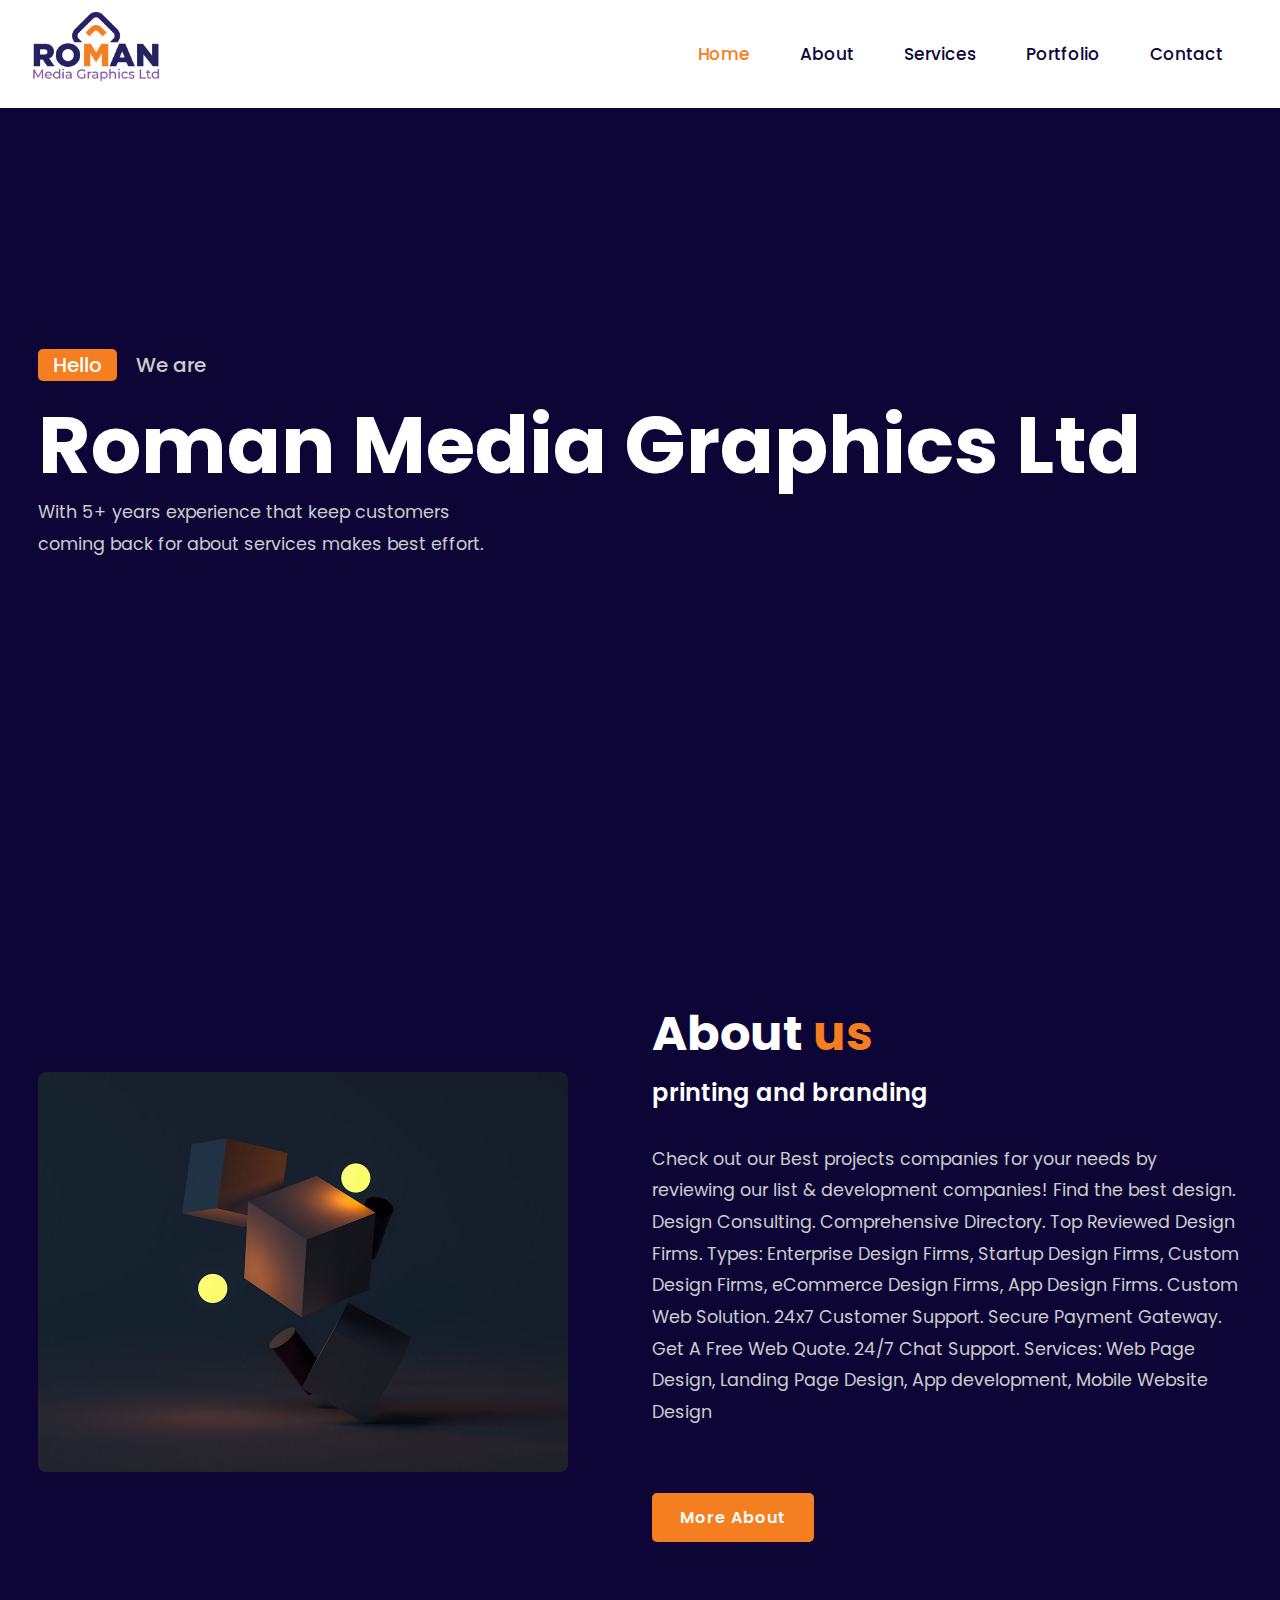
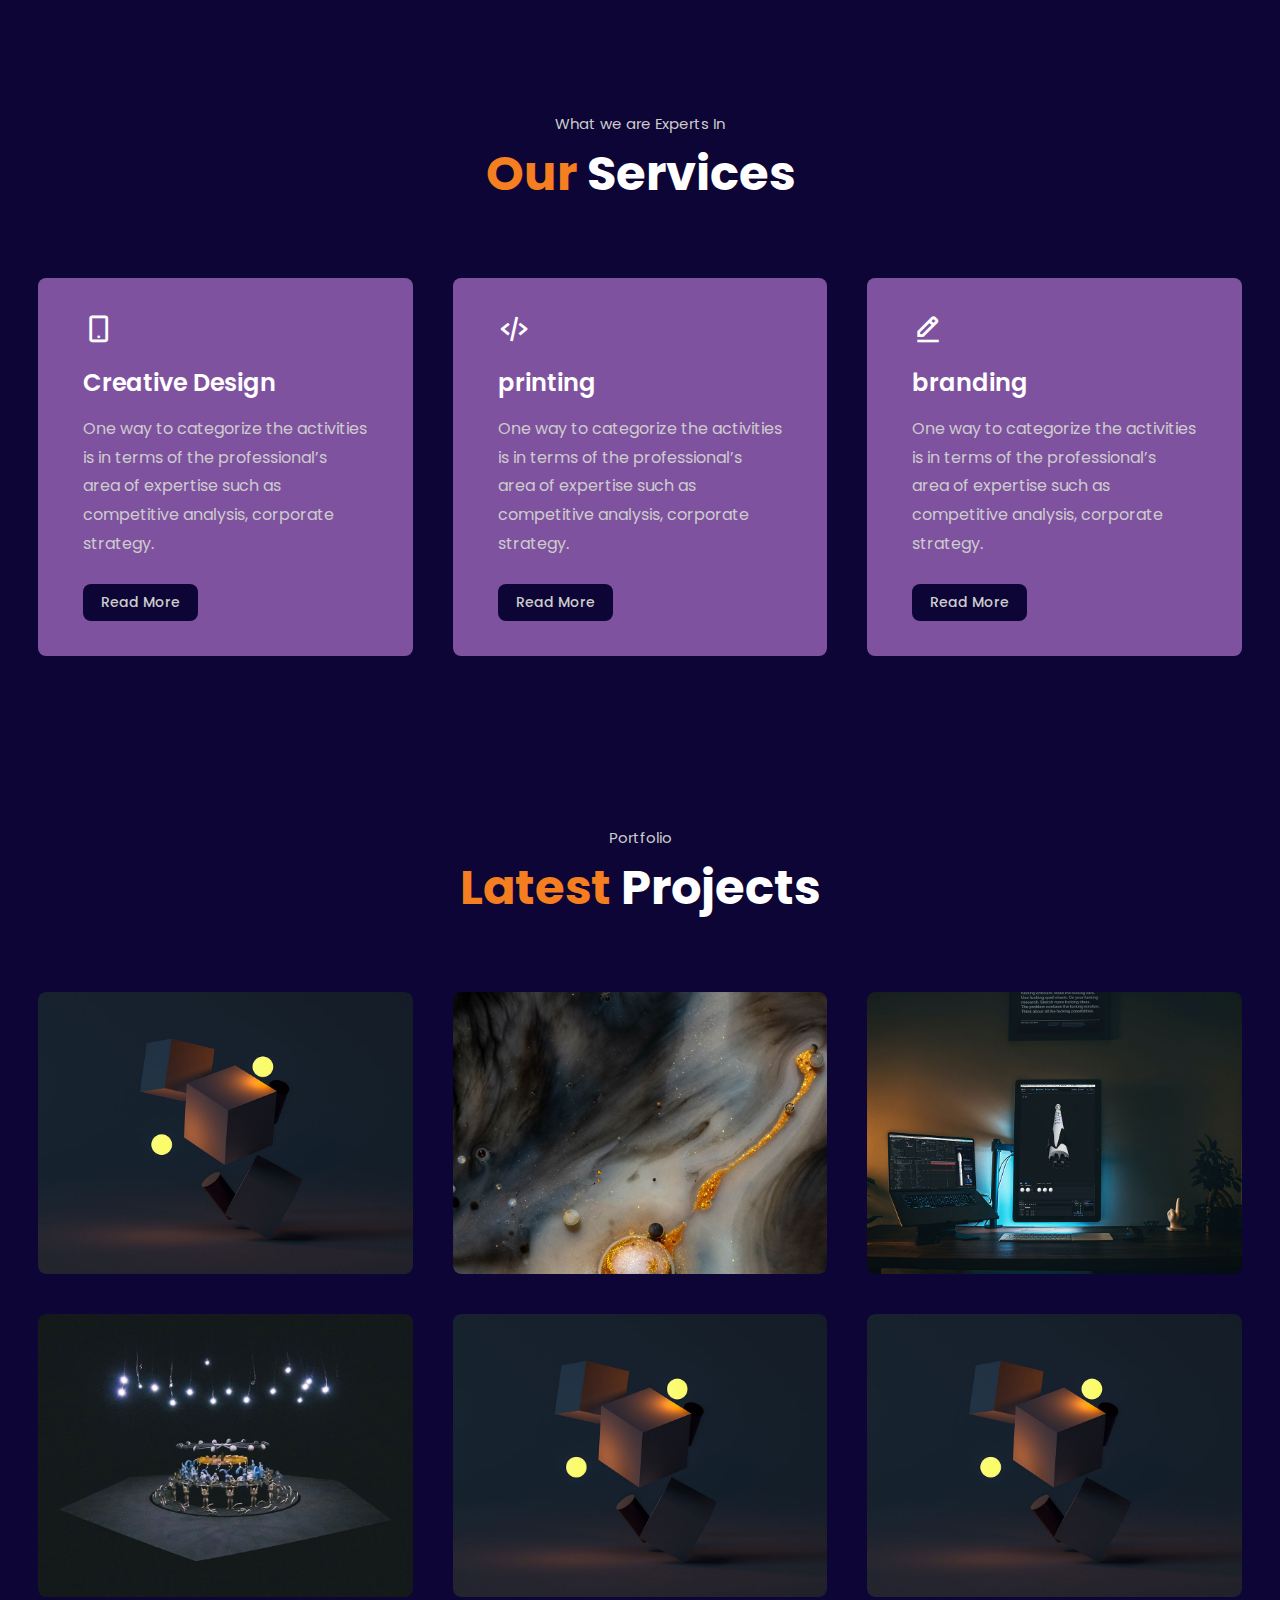
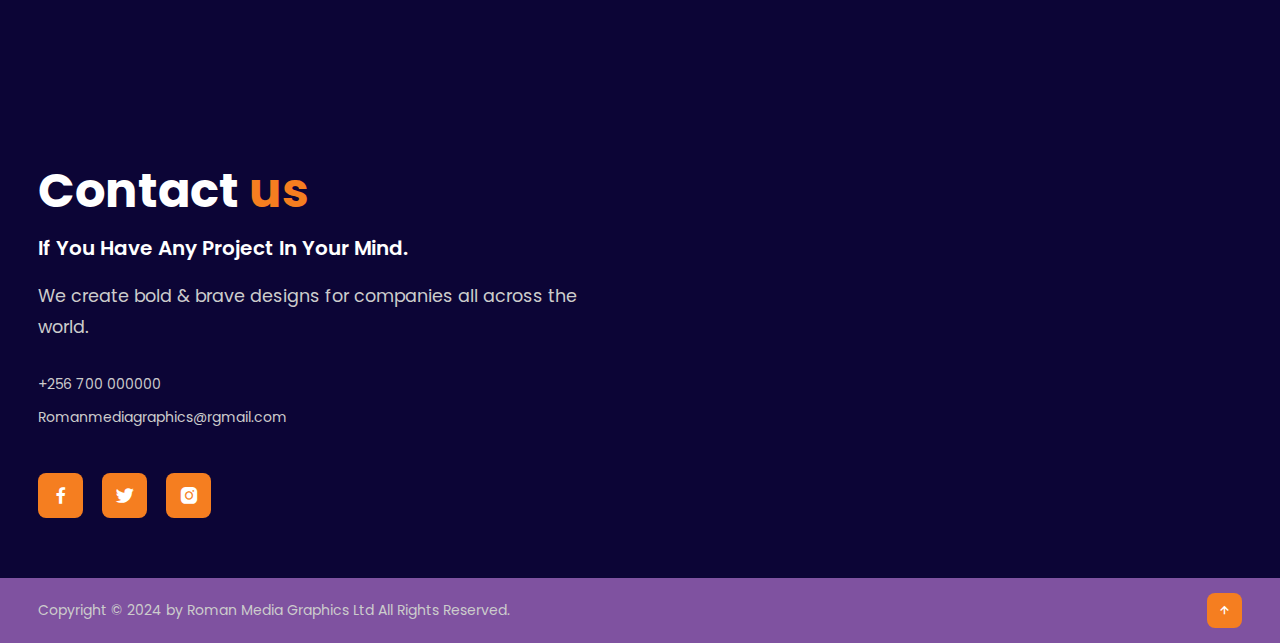
==== index.html @ e3550b1c "Add files via upload" ====
<!DOCTYPE html>
<html lang="en">
<head>
    <meta charset="UTF-8">
    <meta name="viewport" content="width=device-width, initial-scale=1.0">
    <title>roman media</title>
    <link rel="stylesheet" href="ASSETS/style/index.css">

    <link rel="stylesheet"
  href="https://unpkg.com/boxicons@latest/css/boxicons.min.css">

  <link rel="preconnect" href="https://fonts.googleapis.com">
  <link rel="preconnect" href="https://fonts.gstatic.com" crossorigin>
  <link href="https://fonts.googleapis.com/css2?family=Poppins:wght@300;400;500;600;700;800;900&display=swap" rel="stylesheet">
</head>
<body>
    	<!----header design--->
	<header>
		<!-- <a href="#" class="logo">RO<span>M</span>AN MEDIA</a> -->
        <a href="#" class="logo"><img src="ASSETS/IMAGES/roman logo-02.png" alt=""></a>

		<ul class="navlist">
            <li><a href="index.html" class="active">Home</a></li>
			<li><a href="about.html">About</a></li>
			<li><a href="services.html">Services</a></li>
			<li><a href="portfolio.html">Portfolio</a></li>
			<li><a href="contact.html">Contact</a></li>
		</ul>

		<div class="bx bx-menu" id="menu-icon">
			
		</div>
	</header>


    <!----home section design--->
	<section class="home" id="home">
		<div class="home-text">
			<div class="slide">
				<span class="one">Hello</span>
				<span class="two">We are</span>
			</div>
			<h1>Roman Media Graphics Ltd</h1>
			<!-- <h3>UI/UX<span> Designer.</span></h3> -->
			<p>With 5+ years experience that keep customers <br> coming back for about services makes best effort.</p>
			<!-- <div class="button"> 
				<a href="#" class="btn">Say Hello</a>
				<a href="#" class="btn2"><span><i class='bx bx-play'></i></span>Watch My Work</a>
			</div>-->
		</div>
	</section>


    <!----about section design--->
	<section class="about" id="about">
		<div class="about-img">
			<img src="ASSETS/IMAGES/port/portfolio1.jpg">
		</div>

		<div class="about-text">
			<h2>About <span>us</span></h2>
			<h4>printing and branding</h4>
			<p>Check out our Best projects  companies for your needs by reviewing our list & development companies! Find the best  design. Design Consulting. Comprehensive Directory. Top Reviewed Design Firms. Types: Enterprise Design Firms, Startup Design Firms, Custom Design Firms, eCommerce Design Firms, App Design Firms. Custom Web Solution. 24x7 Customer Support. Secure Payment Gateway. Get A Free Web Quote. 24/7 Chat Support. Services: Web Page Design, Landing Page Design, App development, Mobile Website Design</p>
			<a href="#" class="btn">More About</a>
		</div>
	</section>



    <!----service section design--->
	<section class="services" id="services">
		<div class="main-text">
			<p>What we are Experts In</p>
			<h2><span>Our</span> Services</h2>
		</div>

		<div class="services-content">
			<div class="box">
				<div class="s-icons">
					<i class='bx bx-mobile-alt' ></i>
				</div>
				<h3> Creative Design</h3>
				<p>One way to categorize the activities is in terms of the professional’s area of expertise such as competitive analysis, corporate strategy.</p>
				<a href="#" class="read">Read More</a>
			</div>

			<div class="box">
				<div class="s-icons">
					<i class='bx bx-code-alt' ></i>
				</div>
				<h3>printing</h3>
				<p>One way to categorize the activities is in terms of the professional’s area of expertise such as competitive analysis, corporate strategy.</p>
				<a href="#" class="read">Read More</a>
			</div>

			<div class="box">
				<div class="s-icons">
					<i class='bx bx-edit-alt' ></i>
				</div>
				<h3>branding</h3>
				<p>One way to categorize the activities is in terms of the professional’s area of expertise such as competitive analysis, corporate strategy.</p>
				<a href="#" class="read">Read More</a>
			</div>

		</div>
	</section>


    <!----portfolio section design--->
	<section class="portfolio" id="portfolio">
		<div class="main-text">
			<p>Portfolio</p>
			<h2><span>Latest</span> Projects</h2>
		</div>

		<div class="portfolio-content">
			<div class="row">
				<img src="ASSETS/IMAGES/port/portfolio1.jpg">
				<div class="layer">
					<h5>Visual Design</h5>
					<p>Check out 10 Best Design's updates for the top  design  companies.</p>
					<a href="#"><i class='bx bx-link-external' ></i></a>
				</div>
			</div>

			<div class="row">
				<img src="ASSETS/IMAGES/port/portfolio2.jpg">
				<div class="layer">
					<h5>Visual Design</h5>
					<p>Check out 10 Best Design's updates for the top web design & development companies.</p>
					<a href="#"><i class='bx bx-link-external' ></i></a>
				</div>
			</div>

			<div class="row">
				<img src="ASSETS/IMAGES/port/portfolio3.jpg">
				<div class="layer">
					<h5>Visual Design</h5>
					<p>Check out 10 Best Design's updates for the top web design & development companies.</p>
					<a href="#"><i class='bx bx-link-external' ></i></a>
				</div>
			</div>

			<div class="row">
				<img src="ASSETS/IMAGES/port/portfolio4.jpg">
				<div class="layer">
					<h5>Visual Design</h5>
					<p>Check out 10 Best Design's updates for the top web design & development companies.</p>
					<a href="#"><i class='bx bx-link-external' ></i></a>
				</div>
			</div>

			<div class="row">
				<img src="ASSETS/IMAGES/port/portfolio1.jpg">
				<div class="layer">
					<h5>Visual Design</h5>
					<p>Check out 10 Best Design's updates for the top web design & development companies.</p>
					<a href="#"><i class='bx bx-link-external' ></i></a>
				</div>
			</div>

			<div class="row">
				<img src="ASSETS/IMAGES/port/portfolio1.jpg">
				<div class="layer">
					<h5>Visual Design</h5>
					<p>Check out 10 Best Design's updates for the top web design & development companies.</p>
					<a href="#"><i class='bx bx-link-external' ></i></a>
				</div>
			</div>

		</div>
	</section>



    <!----contact section design--->
	<section class="contact" id="contact">
		<div class="contact-text">
			<h2>Contact <span>us</span></h2>
			<h4>If You Have Any Project In Your Mind.</h4>
			<p>We create bold & brave  designs for companies all across the world.</p>
			<div class="list">
				<li><a href="#">+256 700 000000</a></li>
				<li><a href="#">Romanmediagraphics@rgmail.com</a></li>
				<!-- <li><a href="#">Like Share & Subscribe</a></li> -->
			</div>

			<div class="contact-icons">
				<a href="#"><i class='bx bxl-facebook' ></i></a>
				<a href="#"><i class='bx bxl-twitter' ></i></a>
				<a href="#"><i class='bx bxl-instagram-alt' ></i></a>
				<!-- <a href="#"><i class='bx bxl-youtube' ></i></a> -->
			</div>
		</div>

		<!-- <div class="contact-form"> 
			<form action="">
				<input type="name" placeholder="Your Name" required>
				<input type="email" placeholder="Your Email Address" required>
				<input type="" placeholder="Your Mobile Number" required>
				<textarea name="" id="" cols="35" rows="10" placeholder="How Can I Help You" required></textarea>
				<input type="submit" value="Send Message" class="submit" required>
			</form>
		</div>-->
	</section>



    <!----end section design--->
	<section class="end">
		<div class="last-text">
			<p>Copyright © 2024 by Roman Media Graphics Ltd All Rights Reserved.</p>
		</div>

		<div class="top">
			<a href="#home"><i class='bx bx-up-arrow-alt' ></i></a>
		</div>
	</section>




    <script src="ASSETS/javascript/indexscript.js"></script>
    <script src="ASSETS/javascript/indexscript2.js"></script>
</body>
</html>
---- ASSETS/style/index.css ----
*{
	padding: 0;
	margin: 0;
	box-sizing: border-box;
	font-family: 'Poppins', sans-serif;
	text-decoration: none;
	list-style: none;
	scroll-behavior: smooth;
}
:root{
	--bg-color: #0c0536;
	--second-bg-color: #7F52A0;
	--text-color: #fff;
	--second-color: #ccc;
	--main-color: #F57E20;
	--big-font: 5rem;
	--h2-font: 3rem;
	--p-font: 1.1rem;
}
body{
	background: var(--bg-color);
	color: var(--text-color);
}
header{
	position: fixed;
	width: 100%;
	top: 0;
	right: 0;
	z-index: 1000;
	display: flex;
	align-items: center;
	justify-content: space-between;
	background: #fff;
	padding: 22px 15%;
	/* border-bottom: 1px solid transparent; */
	transition: all .45s ease;
}
.logo{
	color: var(--text-color);
	font-size: 35px;
	font-weight: 700;
	letter-spacing: 1px;
}
.logo img{
    width: 20%;
}
span{
	color: var(--main-color);
}
.navlist{
	display: flex;
}
.navlist a{
	color: var(--bg-color);
	font-size: 17px;
	font-weight: 500;
	margin: 0 25px;
	transition: all .45s ease;
}
.navlist a:hover{
	color: var(--main-color);
}
.navlist a.active{
	color: var(--main-color);
}
#menu-icon{
	font-size: 35px;
	color: var(--bg-color);
	z-index: 10001;
	cursor: pointer;
	margin-left: 25px;
	display: none;
}


/* ---------home section------- */
section{
	padding: 160px 15% 120px;
}
.home{
	position: relative;
	height: 100vh;
	width: 100%;
	background-image: url(ASSETS/IMAGES/port/portfolio1.jpg);
	background-size: cover;
	background-position: center;
	display: flex;
	align-items: center;
	justify-content: flex-start;
}
.slide{
	margin-bottom: 20px;
}
.one{
	display: inline-block;
	margin-right: 15px;
	height: 32px;
	padding: 0 15px;
	line-height: 32px;
	font-size: 20px;
	font-weight: 500;
	border-radius: 5px;
	background: var(--main-color);
	color: var(--text-color);
}
.two{
	display: inline-block;
	color: var(--second-color);
	font-size: 20px;
	font-weight: 500;
}
.home-text h1{
	font-size: var(--big-font);
	font-weight: 700;
	color: var(--text-color);
	line-height: 1.1;
	margin: 0 0 8px;
}
.home-text h3{
	color: var(--text-color);
	margin: 0 0 35px;
	font-size: 3rem;
	font-weight: 700;
	line-height: 1.1;
}
.home-text p{
	color: var(--second-color);
	font-size: var(--p-font);
	line-height: 1.8;
	margin-bottom: 40px;
}
.button{
	display: inline-flex;
	align-items: center;
	justify-content: center;
}
.btn{
	display: inline-block;
	padding: 12px 28px;
	background: var(--main-color);
	border-radius: 5px;
	color: var(--text-color);
	font-size: 1rem;
	letter-spacing: 1px;
	font-weight: 600;
	transition: all .45s ease;
}
.btn:hover{
	transform: scale(0.9);
}
.btn2{
	display: inline-flex;
	align-items: center;
	justify-content: center;
	font-size: 15px;
	font-weight: 600;
	color: var(--text-color);
	margin-left: 35px;
}
.btn2 span i{
	height: 55px;
	width: 55px;
	background: var(--main-color);
	color: var(--text-color);
	display: flex;
	align-items: center;
	justify-content: center;
	font-size: 35px;
	border-radius: 50%;
	margin-right: 15px;
	transition: all .45s ease;
}
.btn2 span i:hover{
	transform: scale(1.1) translateY(5px);
}

header.sticky{
	background: #fff;
	border-bottom: 1px solid var(--main-color);
	padding: 12px 15%;
}


/* ----------about---------- */
.about{
	display: grid;
	grid-template-columns: repeat(2, 1fr);
	align-items: center;
	gap: 1.5rem;
}
.about-img img{
	max-width: 530px;
	height: auto;
	width: 100%;
	border-radius: 8px;
}
.about-text h2{
	font-size: var(--h2-font);
	line-height: 1;
}
.about-text h4{
	font-size: 24px;
	font-weight: 600;
	color: var(--text-color);
	line-height: 1.7;
	margin: 15px 0 30px;
}
.about-text p{
	color: var(--second-color);
	font-size: var(--p-font);
	line-height: 1.8;
	margin-bottom: 4rem;
}
/* services */
.services{
	background: var(--bg-color);
}
.main-text{
	text-align: center;
}
.main-text p{
	color: var(--second-color);
	font-size: 15px;
	margin-bottom: 15px;
}
.main-text h2{
	font-size: var(--h2-font);
	line-height: 1;
}
.services-content{
	display: grid;
	grid-template-columns: repeat(auto-fit, minmax(250px, auto));
	align-items: center;
	gap: 2.5rem;
	margin-top: 5rem;
}
.box{
	background: var(--second-bg-color);
	padding: 35px 45px;
	border-radius: 8px;
	transition: all .45s ease;
}
.s-icons i{
	font-size: 32px;
	margin-bottom: 20px;
}
.box h3{
	font-size: 24px;
	font-weight: 600;
	color: var(--text-color);
	margin-bottom: 15px;
}
.box p{
	color: var(--second-color);
	font-size: 1rem;
	line-height: 1.8;
	margin-bottom: 25px;
}
.read{
	display: inline-block;
	padding: 8px 18px;
	background: var(--bg-color);
	color: var(--second-color);
	font-size: 14px;
	font-weight: 500;
	border-radius: 8px;
	transition: all .45s ease;
}
.read:hover{
	letter-spacing: 1px;
	background: var(--main-color);
	color: var(--text-color);
}
.box:hover{
	transform: translateY(-8px);
	cursor: pointer;
    color: var(--main-color);
}
/* -------------portfolio---------------- */
.portfolio-content{
	display: grid;
	grid-template-columns: repeat(auto-fit, minmax(350px, auto));
	align-items: center;
	gap: 2.5rem;
	margin-top: 5rem;
}
.row{
	position: relative;
	overflow: hidden;
	border-radius: 8px;
	cursor: pointer;
}
.row img{
	width: 100%;
	border-radius: 8px;
	display: block;
	transition: transform 0.5s;
}
.layer{
	width: 100%;
	height: 0;
	background: linear-gradient(rgba(0,0,0,0.1), var(--second-bg-color));
	position: absolute;
	border-radius: 8px;
	left: 0;
	bottom: 0;
	overflow: hidden;
	display: flex;
	flex-direction: column;
	align-items: center;
	justify-content: center;
	text-align: center;
	padding: 0 40px;
	transition: height 0.5s;
}
.layer h5{
	font-size: 20px;
	font-weight: 600;
	margin-bottom: 15px;
}
.layer p{
	color: var(--second-color);
	font-size: 1rem;
	line-height: 1.8;
}
.layer i{
	color: var(--main-color);
	margin-top: 20px;
	font-size: 20px;
	background: var(--text-color);
	width: 60px;
	height: 60px;
	display: flex;
	align-items: center;
	justify-content: center;
	border-radius: 50%;
}
.row:hover img{
	transform: scale(1.1);
}
.row:hover .layer{
	height: 100%;
}
 /*----------------- contact---------------- */
.contact{
	background: var(--bg-color);
	display: grid;
	grid-template-columns: repeat(2, 1fr);
	align-items: center;
	gap: 2.5rem;
}
.contact-text h4{
	color: var(--text-color);
	margin: 18px 0;
	font-size: 20px;
	font-weight: 600;
}
.contact-text h2{
	font-size: var(--h2-font);
	line-height: 1;
}
.contact-text p{
	color: var(--second-color);
	font-size: var(--p-font);
	line-height: 1.8;
	margin-bottom: 30px;
}
.list{
	margin-bottom: 2.8rem;
}
.list li{
	margin-bottom: 12px;
}
.list li a{
	display: block;
	color: var(--second-color);
	font-size: 14px;
	transition: all .45s ease;
}
.list li a:hover{
	color: var(--text-color);
	transform: translateX(5px);
}
.contact-icons i{
	height: 45px;
	width: 45px;
	background: var(--main-color);
	color: var(--text-color);
	font-size: 22px;
	display: inline-flex;
	align-items: center;
	justify-content: center;
	border-radius: 8px;
	margin-right: 15px;
	transition: all .45s ease;
}
.contact-icons i:hover{
	background: var(--text-color);
	color: var(--main-color);
}

.contact-form form{
	position: relative;
}
.contact-form form input,
form textarea{
	width: 100%;
	padding: 14px;
	background: var(--bg-color);
	color: var(--text-color);
	border: none;
	outline: none;
	font-size: 15px;
	border-radius: 8px;
	margin-bottom: 10px;
}
.contact-form textarea{
	resize: none;
	height: 240px;
}
.contact-form .submit{
	display: inline-block;
	font-size: 16px;
	background: var(--main-color);
	color: var(--text-color);
	width: 160px;
	transition: all .45s ease;
}
.contact-form .submit:hover{
	transform: scale(1.1);
	cursor: pointer;
}
/* ------end section----- */
.end{
	padding: 20px 15%;
	display: flex;
	flex-wrap: wrap;
	align-items: center;
	justify-content: space-between;
	gap: 2rem;
	background: var(--second-bg-color);
}
.last-text p{
	color: var(--second-color);
	font-size: 14px;
}
.top i{
	padding: 10px;
	border-radius: 8px;
	font-size: 15px;
	color: var(--text-color);
	background: var(--main-color);
}


@media (max-width: 1480px){
	header{
		padding: 12px 2.5%;
		transition: .1s;
	}
	header.sticky{
		padding: 10px 2.5%;
		transition: .1s;;
	}
	section{
		padding: 110px 3% 60px;
	}
	.end{
		padding: 15px 3%;
	}
}

@media (max-width: 1100px){
	:root{
		--big-font: 4rem;
	  --h2-font: 2.5rem;
	  --p-font: 1rem;
	  transition: .1s;
	}
	.home-text h3{
		font-size: 2.5rem;
	}
	.home{
		height: 87vh;
	}
}

@media (max-width: 920px){
	.about{
		grid-template-columns: 1fr;
	}
	.about-img{
		text-align: center;
		order: 2;
	}
	.about-img img{
		width: 100%;
		height: auto;
		max-width: 100%;
	}
	.contact{
		grid-template-columns: 1fr;
	}
}

@media (max-width: 840px){
	#menu-icon{
		display: block;
	}
	.navlist{
		position: absolute;
		top: -1000px;
		right: 0;
		left: 0;
		display: flex;
		flex-direction: column;
		background: var(--bg-color);
		text-align: left;
		transition: all .45s ease;
	}
	.navlist a{
		display: block;
		margin: 17px;
		font-size: 20px;
		transition: all .45s ease;
		color: var(--text-color);
	}
	.navlist a:hover{
		color: var(--main-color);
	}
	.navlist a.active{
		color: var(--text-color);
	}
	.navlist.open{
		top: 100%;
	}
}
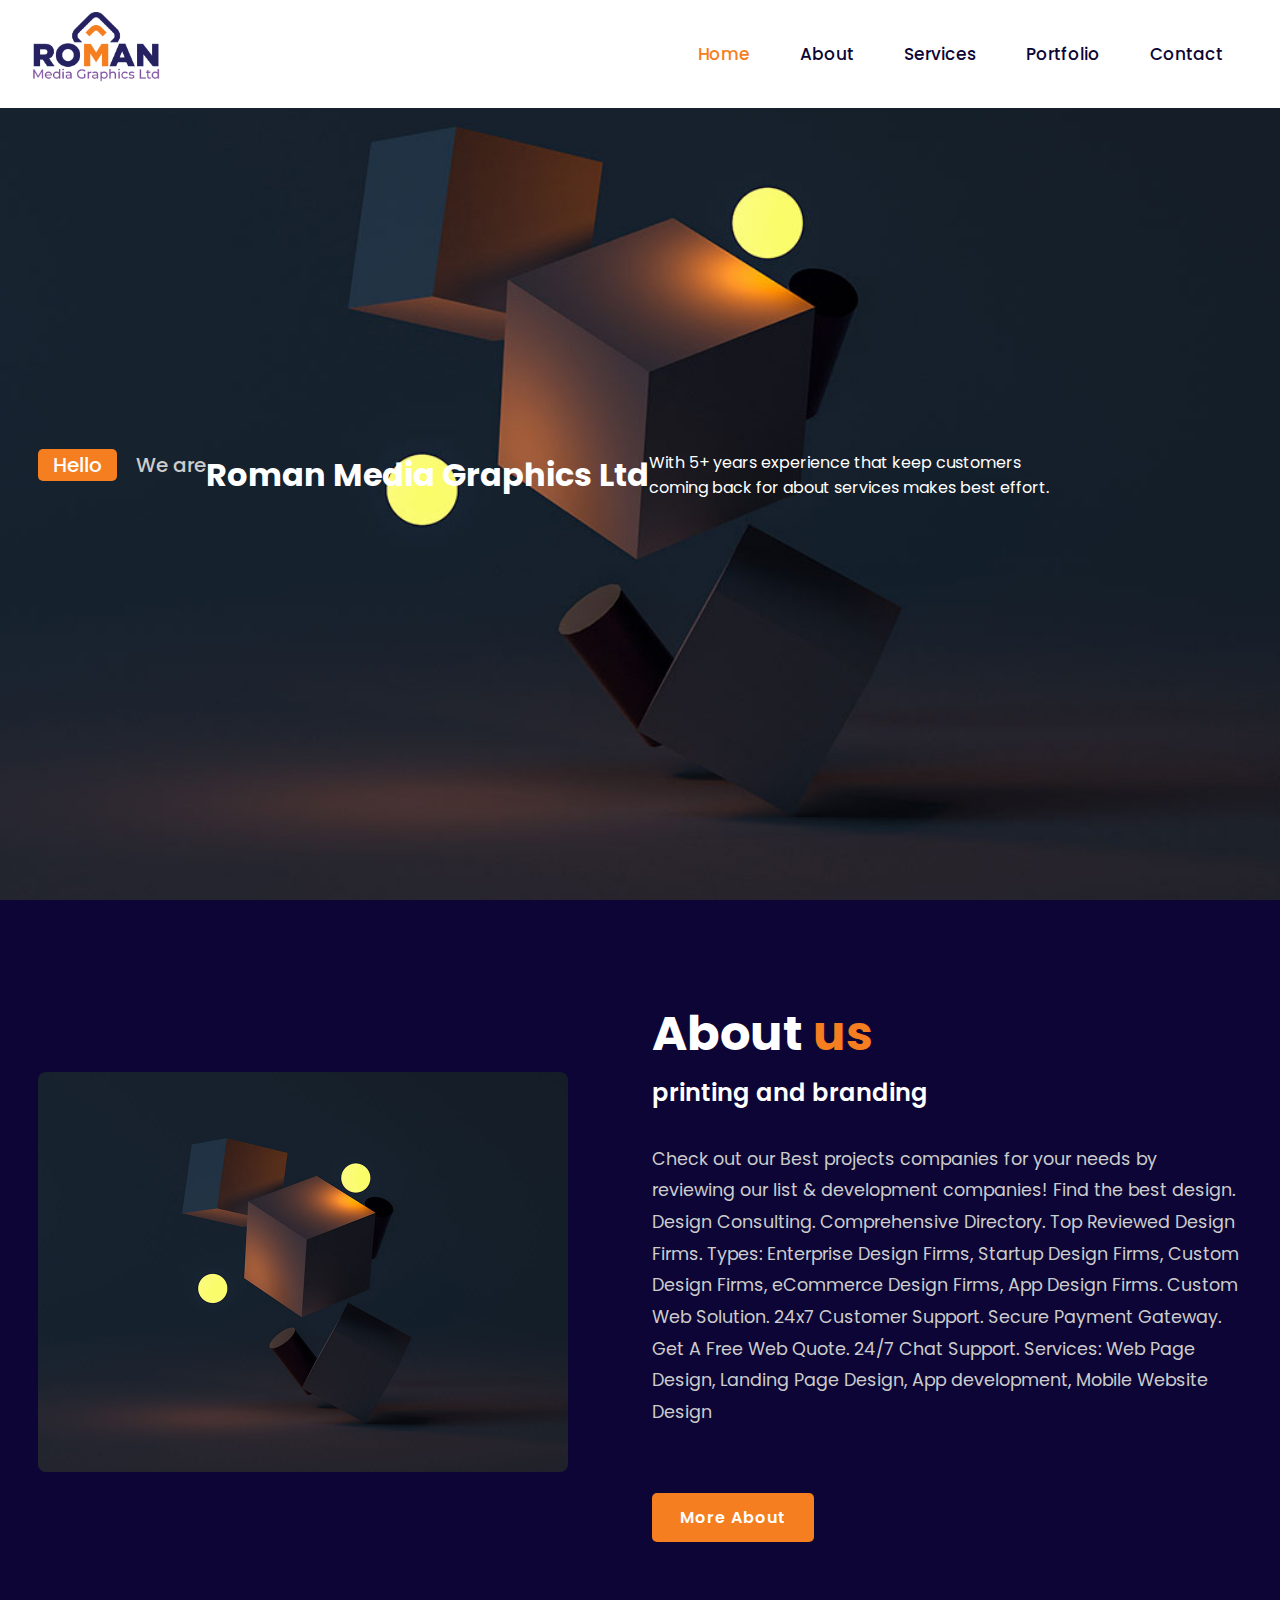
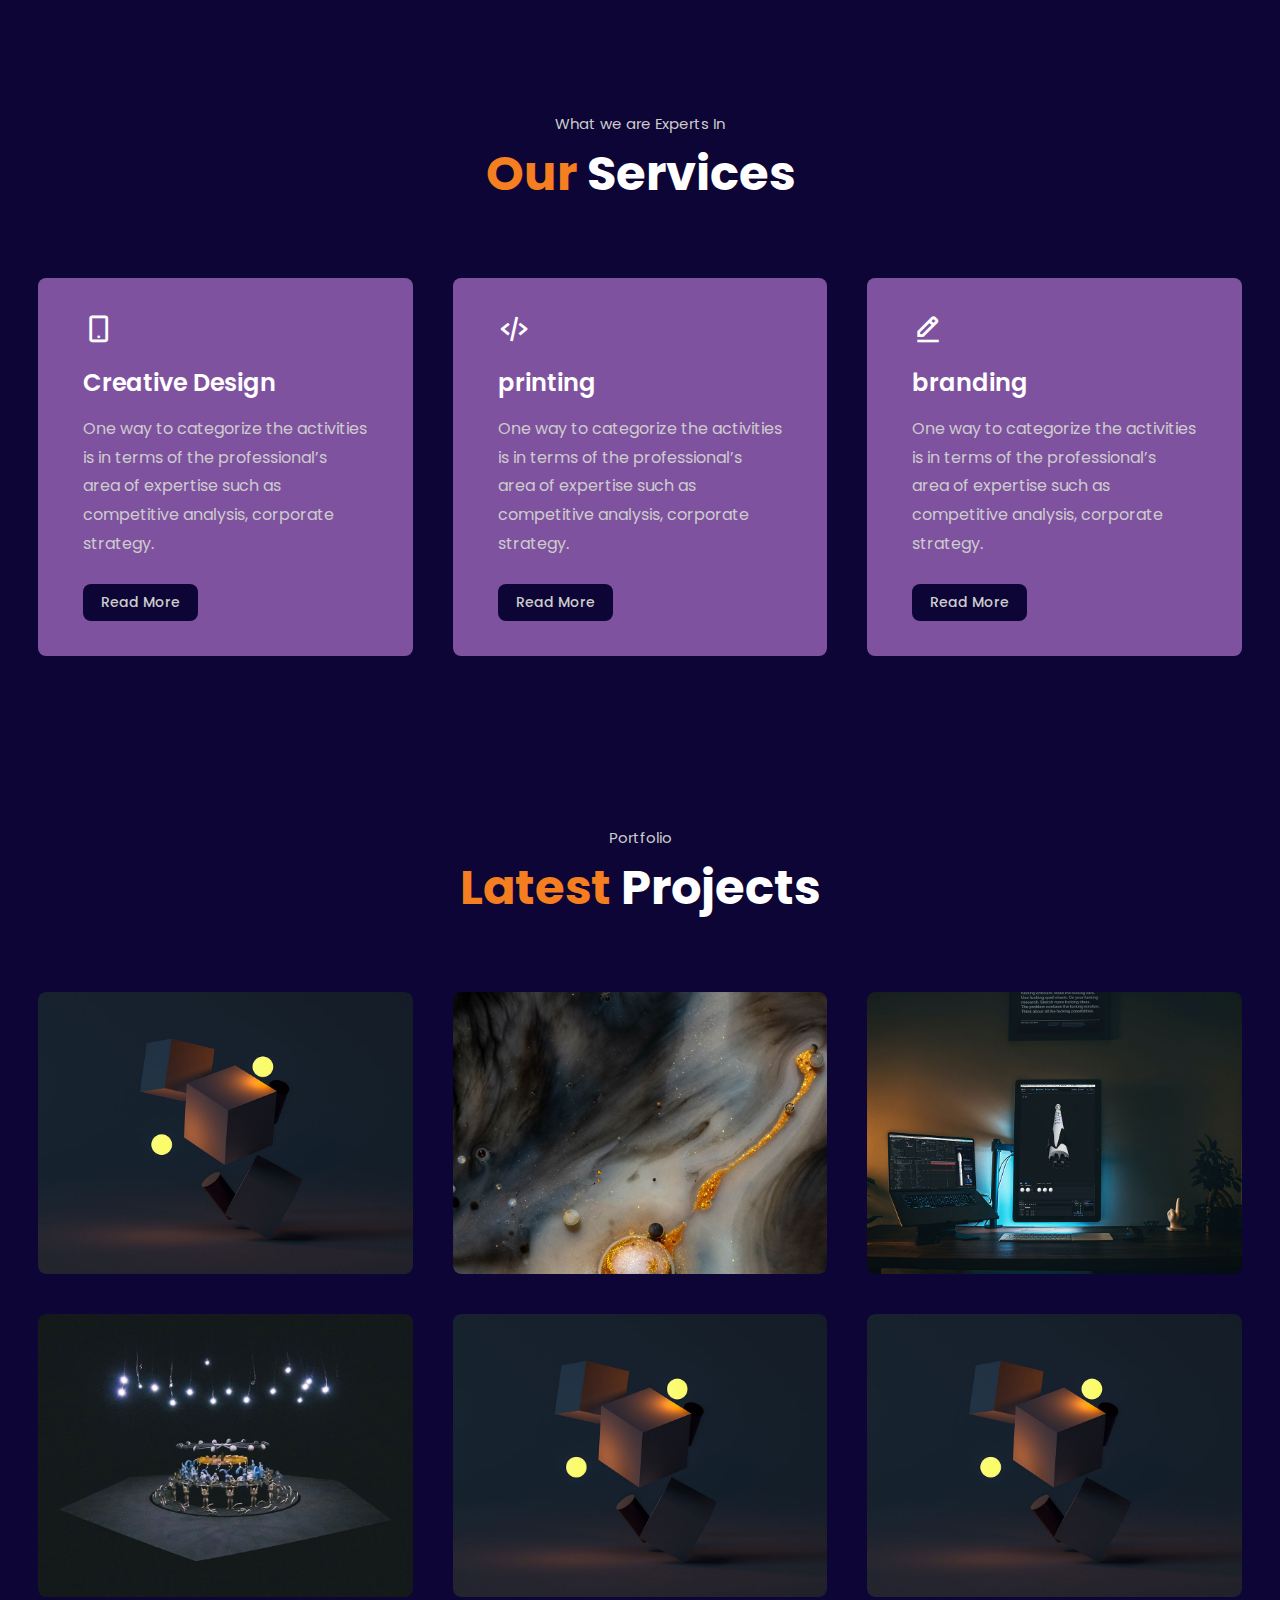
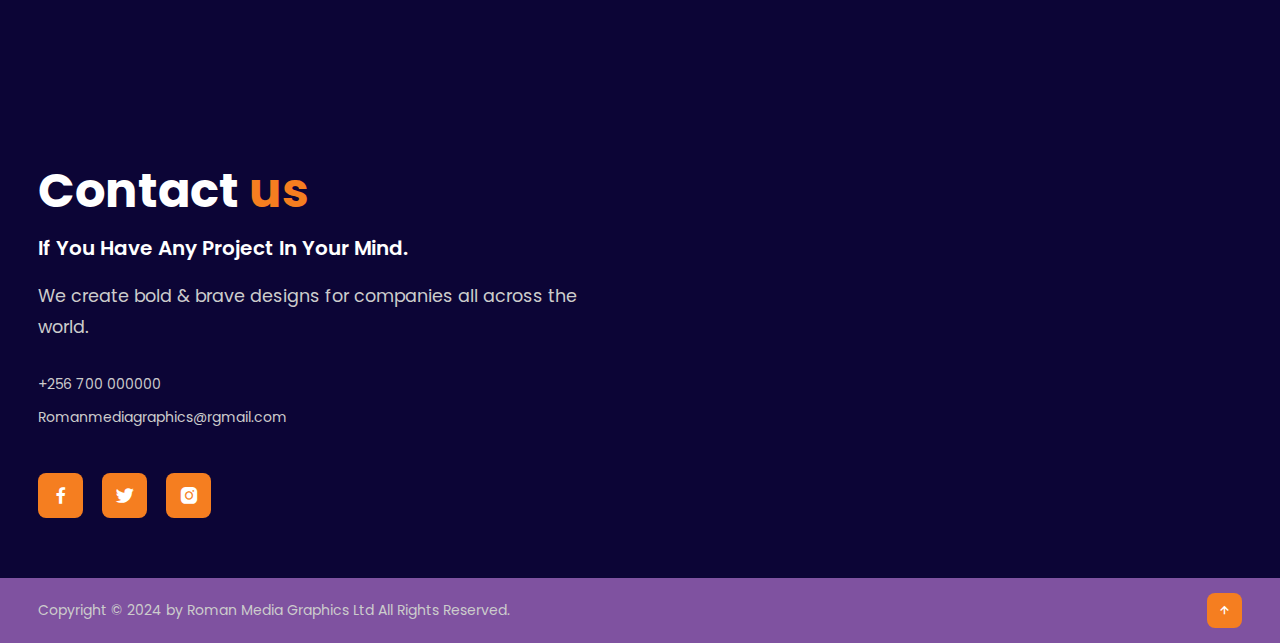
==== commit ae0d12ac: "Update index.html" ====
--- a/index.html
+++ b/index.html
@@ -17,8 +17,7 @@
     	<!----header design--->
 	<header>
 		<!-- <a href="#" class="logo">RO<span>M</span>AN MEDIA</a> -->
-        <a href="#" class="logo"><img src="ASSETS/IMAGES/roman logo-02.png" alt=""></a>
-
+       <a href="index.html" class="logo"><img src="ASSETS/IMAGES/roman logo-02.png" alt=""></a>
 		<ul class="navlist">
             <li><a href="index.html" class="active">Home</a></li>
 			<li><a href="about.html">About</a></li>
@@ -34,7 +33,7 @@
 
 
     <!----home section design--->
-	<section class="home" id="home">
+	<section class="home" id="home" style="background-image: url(ASSETS/IMAGES/port/portfolio1.jpg); >
 		<div class="home-text">
 			<div class="slide">
 				<span class="one">Hello</span>
@@ -223,4 +222,4 @@
     <script src="ASSETS/javascript/indexscript.js"></script>
     <script src="ASSETS/javascript/indexscript2.js"></script>
 </body>
-</html>+</html>
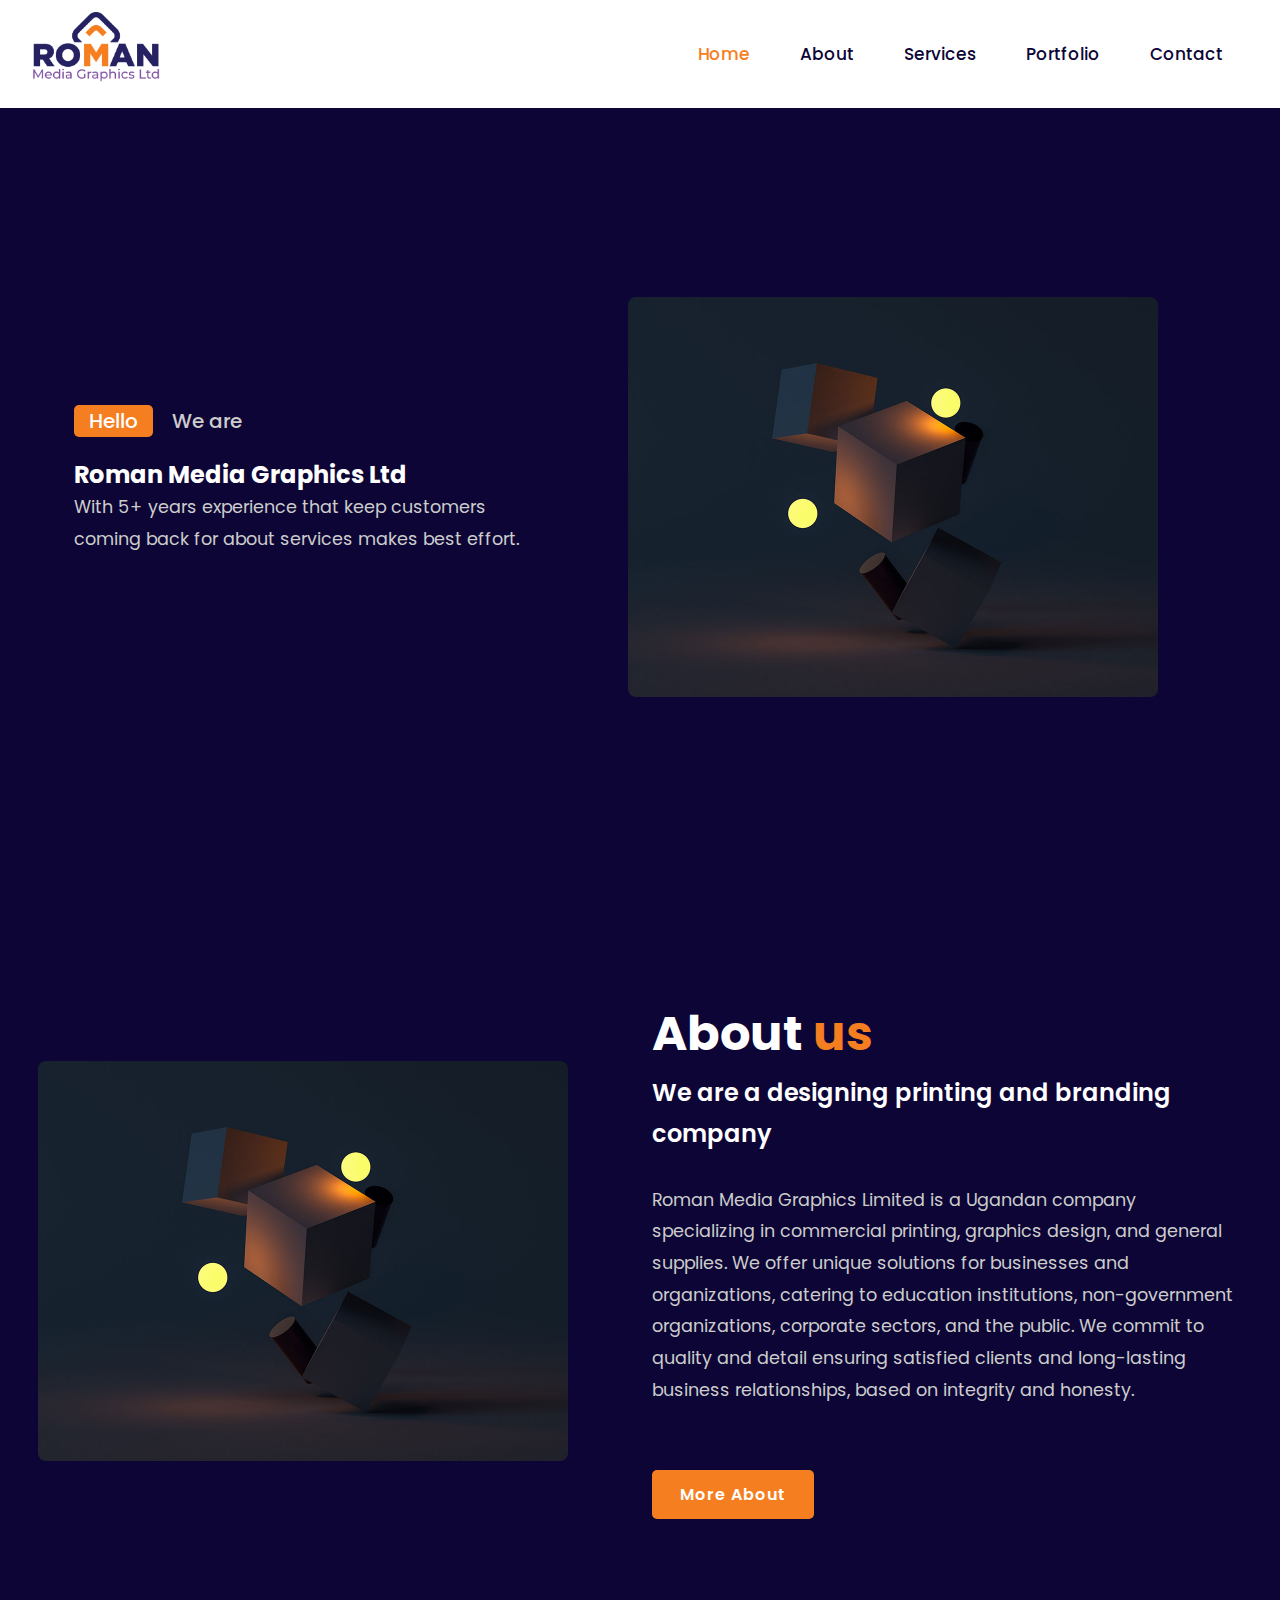
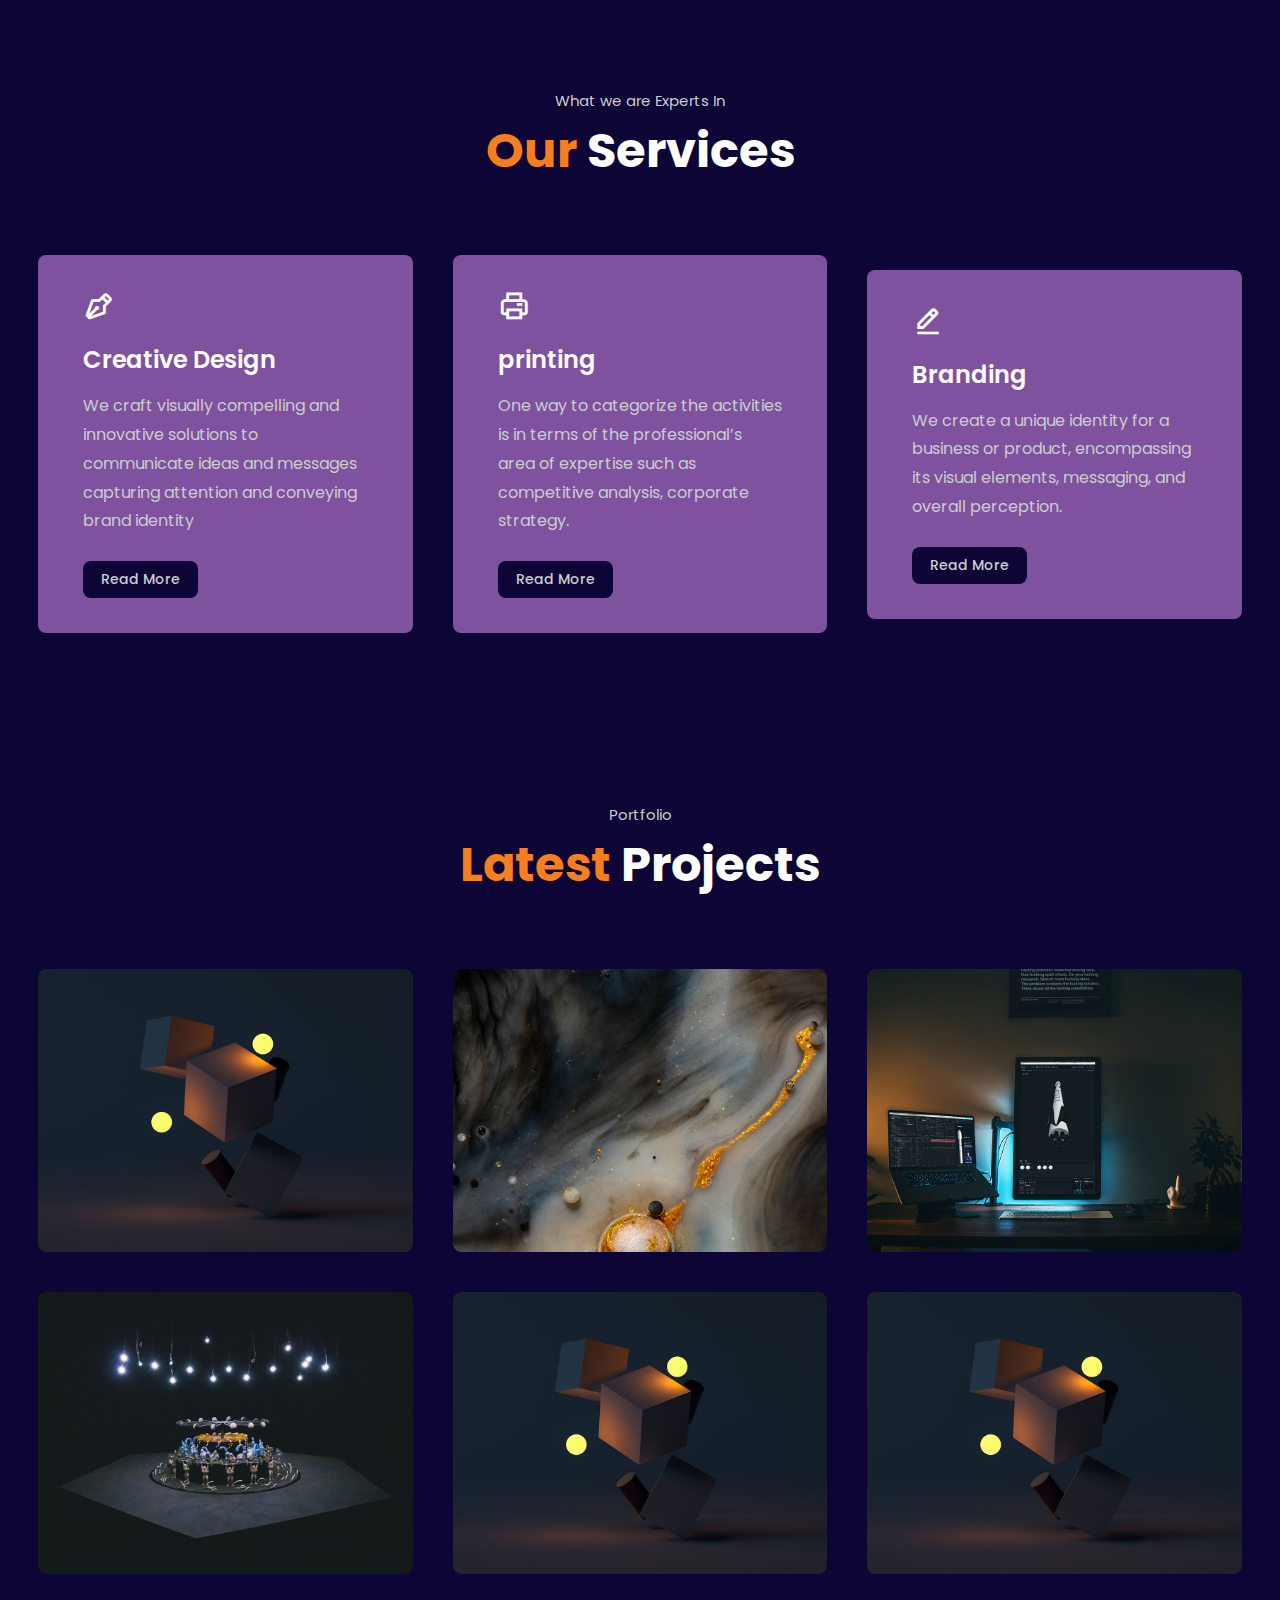
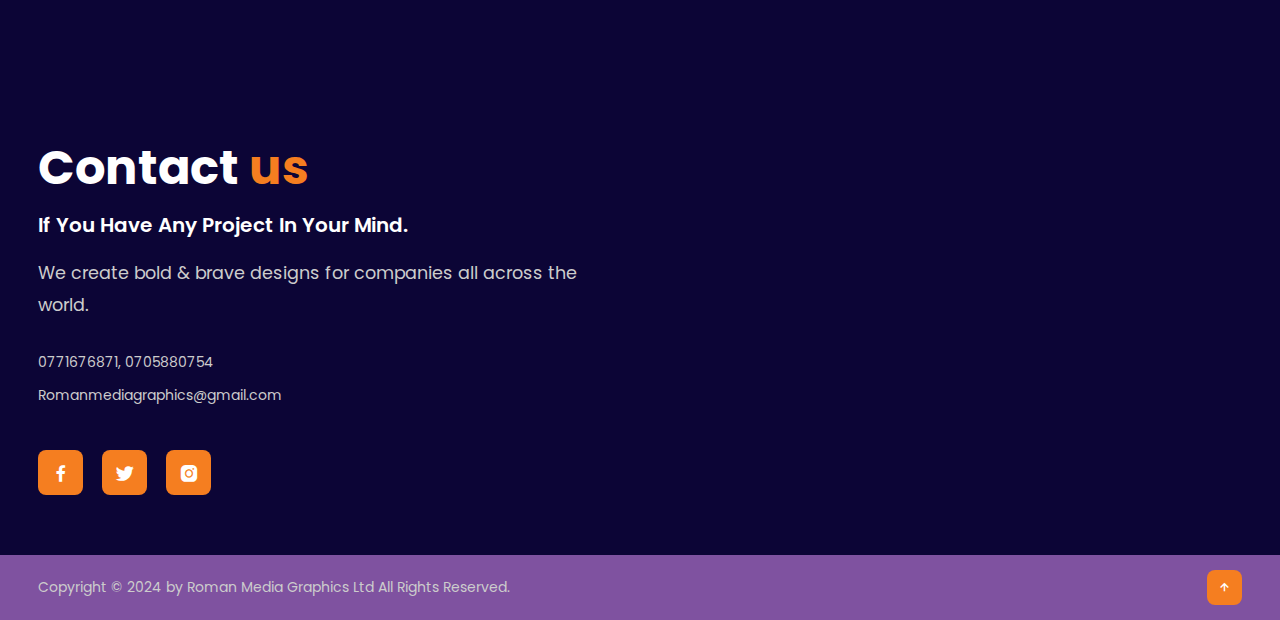
==== commit 0d996c76: "Update index.html" ====
--- a/index.html
+++ b/index.html
@@ -17,7 +17,8 @@
     	<!----header design--->
 	<header>
 		<!-- <a href="#" class="logo">RO<span>M</span>AN MEDIA</a> -->
-       <a href="index.html" class="logo"><img src="ASSETS/IMAGES/roman logo-02.png" alt=""></a>
+        <a href="#" class="logo"><img src="ASSETS/IMAGES/roman logo-02.png" alt=""></a>
+
 		<ul class="navlist">
             <li><a href="index.html" class="active">Home</a></li>
 			<li><a href="about.html">About</a></li>
@@ -33,20 +34,38 @@
 
 
     <!----home section design--->
-	<section class="home" id="home" style="background-image: url(ASSETS/IMAGES/port/portfolio1.jpg); >
-		<div class="home-text">
+	 <section class="home" id="home" <!--style="background-image: url(ASSETS/IMAGES/port/portfolio1.jpg);-->"> 
+		
+		<!--<div class="home-text">
 			<div class="slide">
 				<span class="one">Hello</span>
 				<span class="two">We are</span>
 			</div>
 			<h1>Roman Media Graphics Ltd</h1>
-			<!-- <h3>UI/UX<span> Designer.</span></h3> -->
+			
 			<p>With 5+ years experience that keep customers <br> coming back for about services makes best effort.</p>
-			<!-- <div class="button"> 
-				<a href="#" class="btn">Say Hello</a>
-				<a href="#" class="btn2"><span><i class='bx bx-play'></i></span>Watch My Work</a>
-			</div>-->
-		</div>
+			
+		
+		 </div> -->
+		 <section class="about" id="about">
+			
+			<div class="home-text">
+				<div class="slide">
+					<span class="one">Hello</span>
+					<span class="two">We are</span>
+				</div>
+				<h2>Roman Media Graphics Ltd</h2>
+				
+				<p>With 5+ years experience that keep customers <br> coming back for about services makes best effort.</p>
+				
+			
+			 </div>
+			</div>
+
+			<div class="about-img">
+				<img src="ASSETS/IMAGES/port/portfolio1.jpg">
+			</div>
+		</section>
 	</section>
 
 
@@ -58,9 +77,11 @@
 
 		<div class="about-text">
 			<h2>About <span>us</span></h2>
-			<h4>printing and branding</h4>
-			<p>Check out our Best projects  companies for your needs by reviewing our list & development companies! Find the best  design. Design Consulting. Comprehensive Directory. Top Reviewed Design Firms. Types: Enterprise Design Firms, Startup Design Firms, Custom Design Firms, eCommerce Design Firms, App Design Firms. Custom Web Solution. 24x7 Customer Support. Secure Payment Gateway. Get A Free Web Quote. 24/7 Chat Support. Services: Web Page Design, Landing Page Design, App development, Mobile Website Design</p>
-			<a href="#" class="btn">More About</a>
+			<h4>We are a designing printing and branding company </h4>
+			<p>Roman Media Graphics Limited is a Ugandan company specializing in commercial printing, graphics design, and general supplies. 
+				We offer unique solutions for businesses and organizations, catering to education institutions, non-government organizations, corporate sectors, and the public.
+				We commit to quality and detail ensuring satisfied clients and long-lasting business relationships, based on integrity and honesty.</p>
+			<a href="about.html" class="btn">More About</a>
 		</div>
 	</section>
 
@@ -76,16 +97,16 @@
 		<div class="services-content">
 			<div class="box">
 				<div class="s-icons">
-					<i class='bx bx-mobile-alt' ></i>
+					<i class='bx bx-pen'></i>
 				</div>
 				<h3> Creative Design</h3>
-				<p>One way to categorize the activities is in terms of the professional’s area of expertise such as competitive analysis, corporate strategy.</p>
+				<p>We craft visually compelling and innovative solutions to communicate ideas and messages  capturing attention and conveying brand identity</p>
 				<a href="#" class="read">Read More</a>
 			</div>
 
 			<div class="box">
 				<div class="s-icons">
-					<i class='bx bx-code-alt' ></i>
+					<i class='bx bx-printer'></i>
 				</div>
 				<h3>printing</h3>
 				<p>One way to categorize the activities is in terms of the professional’s area of expertise such as competitive analysis, corporate strategy.</p>
@@ -96,8 +117,8 @@
 				<div class="s-icons">
 					<i class='bx bx-edit-alt' ></i>
 				</div>
-				<h3>branding</h3>
-				<p>One way to categorize the activities is in terms of the professional’s area of expertise such as competitive analysis, corporate strategy.</p>
+				<h3>Branding</h3>
+				<p>We create a unique identity for a business or product, encompassing its visual elements, messaging, and overall perception.</p>
 				<a href="#" class="read">Read More</a>
 			</div>
 
@@ -179,8 +200,8 @@
 			<h4>If You Have Any Project In Your Mind.</h4>
 			<p>We create bold & brave  designs for companies all across the world.</p>
 			<div class="list">
-				<li><a href="#">+256 700 000000</a></li>
-				<li><a href="#">Romanmediagraphics@rgmail.com</a></li>
+				<li><a href="#">0771676871, 0705880754</a></li>
+				<li><a href="#">Romanmediagraphics@gmail.com</a></li>
 				<!-- <li><a href="#">Like Share & Subscribe</a></li> -->
 			</div>
 
@@ -192,7 +213,7 @@
 			</div>
 		</div>
 
-		<!-- <div class="contact-form"> 
+		<!-- <div class="contact-form">  
 			<form action="">
 				<input type="name" placeholder="Your Name" required>
 				<input type="email" placeholder="Your Email Address" required>
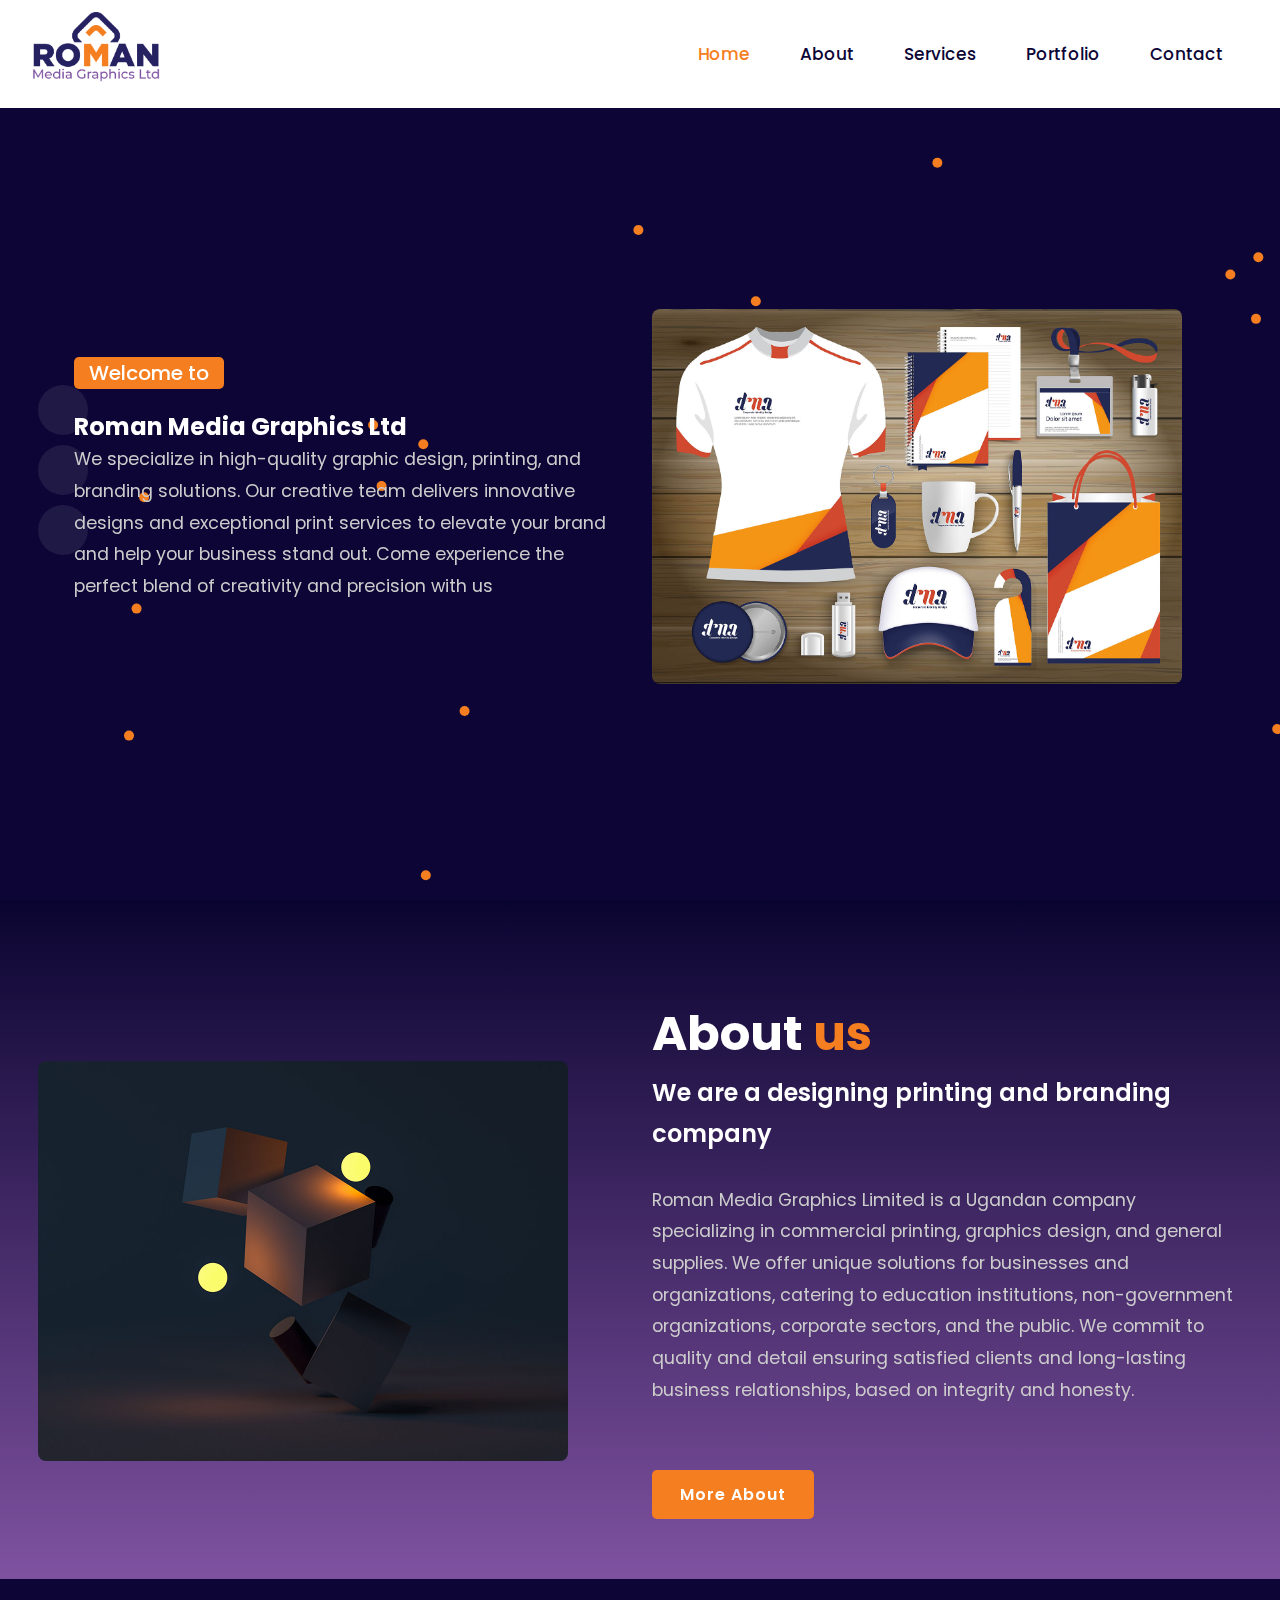
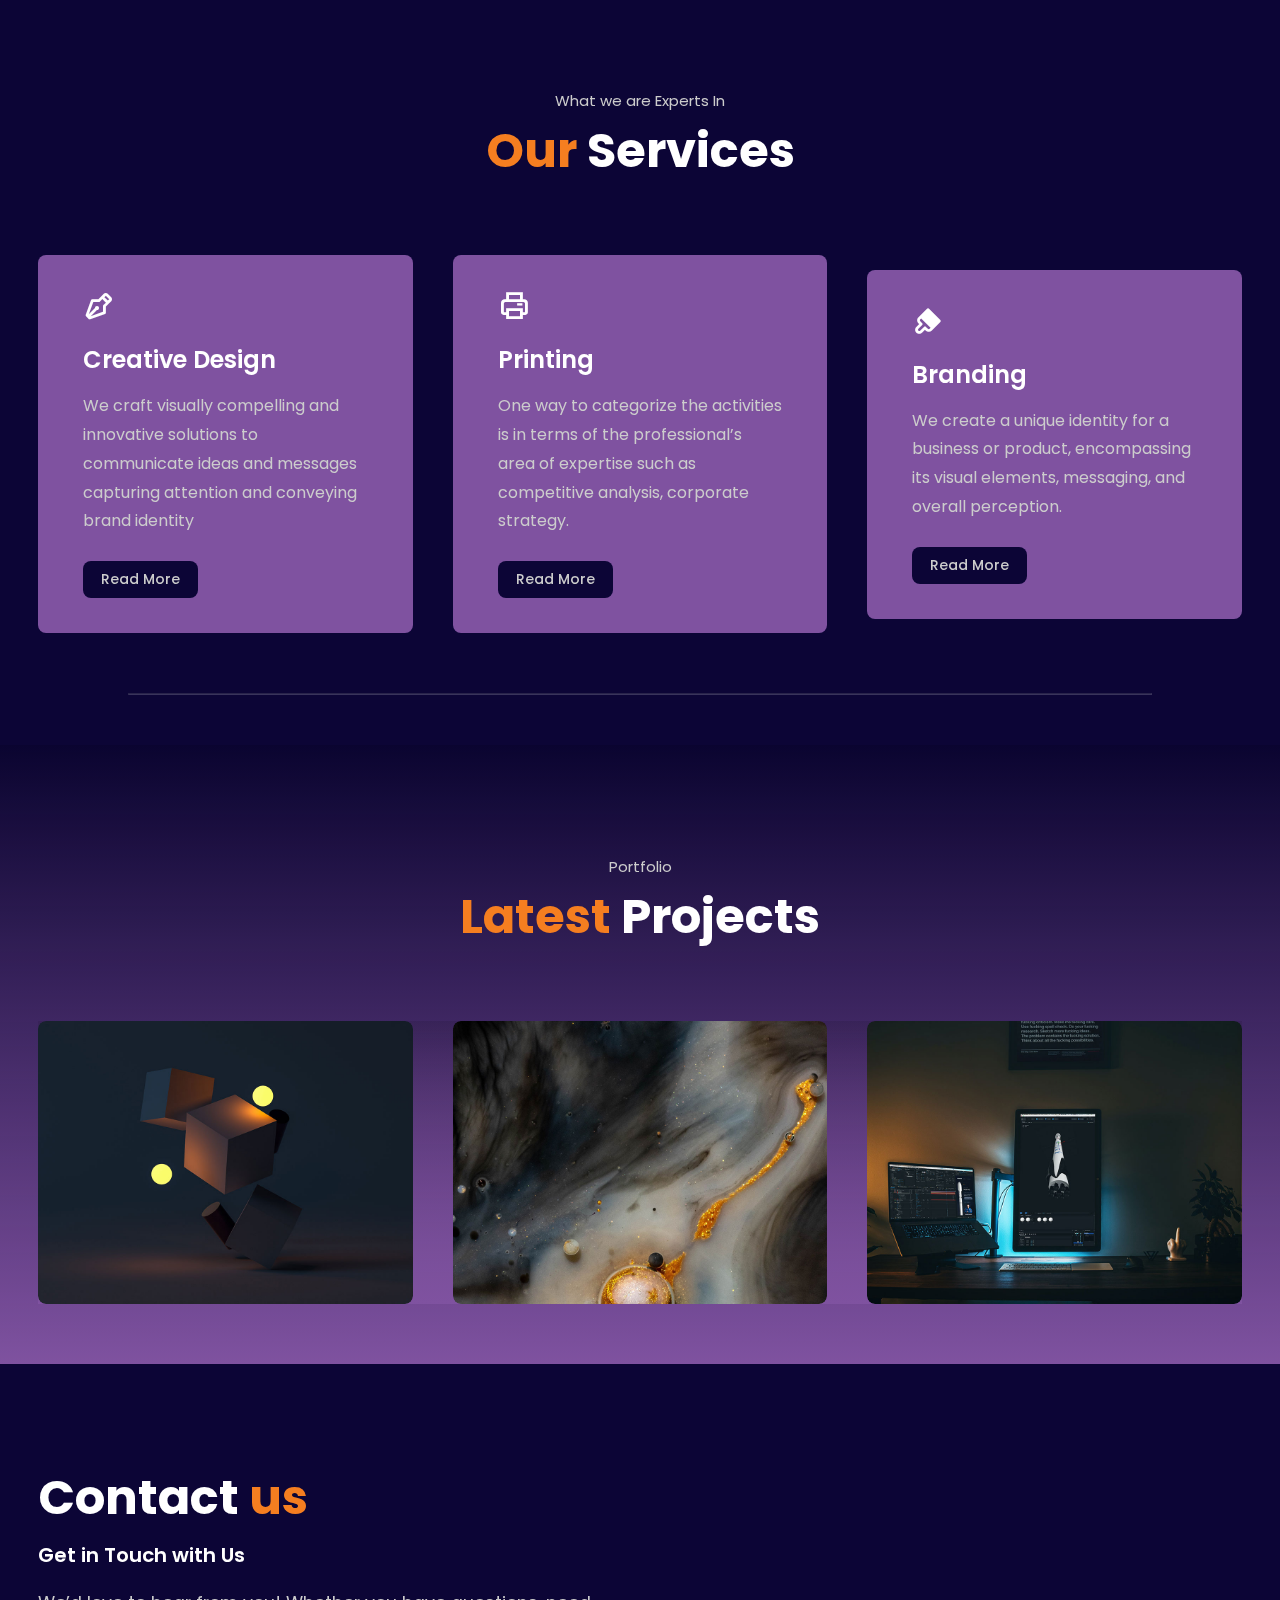
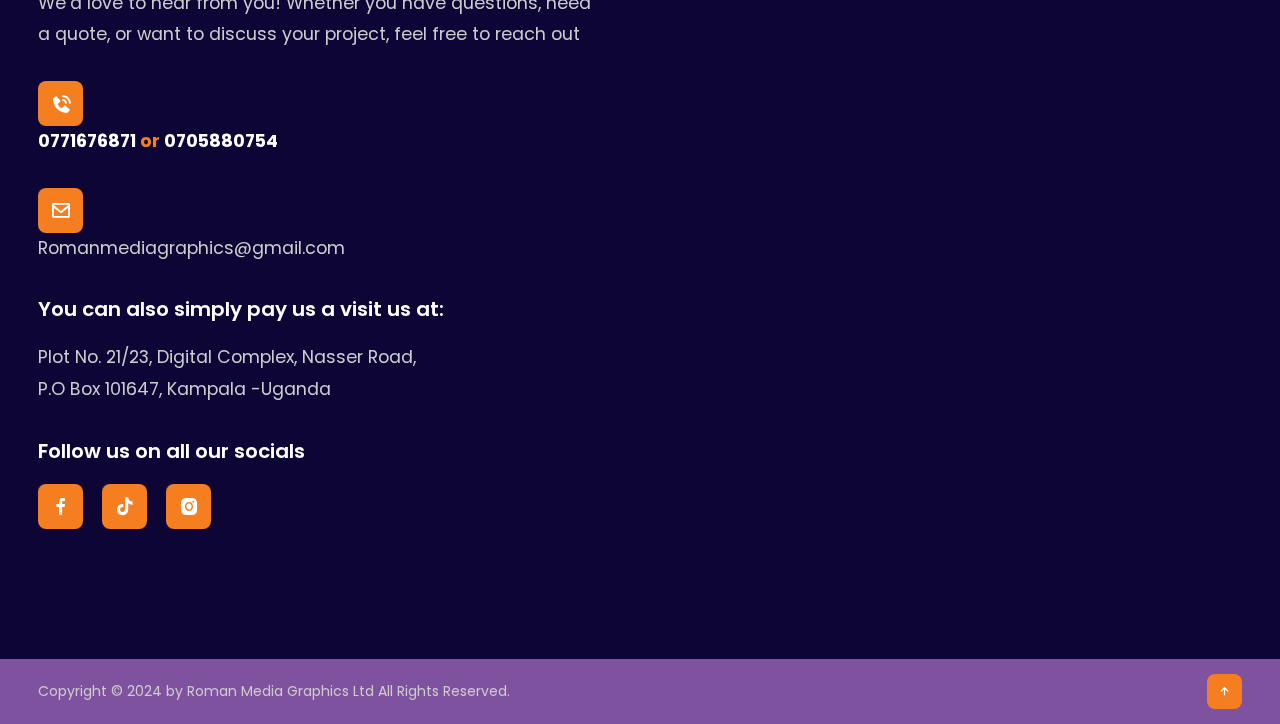
==== commit 862acbce: "Add files via upload" ====
--- a/index.html
+++ b/index.html
@@ -12,6 +12,7 @@
   <link rel="preconnect" href="https://fonts.googleapis.com">
   <link rel="preconnect" href="https://fonts.gstatic.com" crossorigin>
   <link href="https://fonts.googleapis.com/css2?family=Poppins:wght@300;400;500;600;700;800;900&display=swap" rel="stylesheet">
+  <link href="https://fonts.googleapis.com/css2?family=Bebas+Neue&family=Montserrat:ital,wght@0,100..900;1,100..900&display=swap" rel="stylesheet">
 </head>
 <body>
     	<!----header design--->
@@ -34,7 +35,7 @@
 
 
     <!----home section design--->
-	 <section class="home" id="home" <!--style="background-image: url(ASSETS/IMAGES/port/portfolio1.jpg);-->"> 
+	 <section class="home" id="home"> 
 		
 		<!--<div class="home-text">
 			<div class="slide">
@@ -51,26 +52,38 @@
 			
 			<div class="home-text">
 				<div class="slide">
-					<span class="one">Hello</span>
-					<span class="two">We are</span>
+					<span class="one">Welcome to</span>
+					<!-- <span class="two">to</span> -->
 				</div>
 				<h2>Roman Media Graphics Ltd</h2>
 				
-				<p>With 5+ years experience that keep customers <br> coming back for about services makes best effort.</p>
+				<p>We specialize in high-quality graphic design, 
+					printing, and branding solutions. 
+					Our creative team delivers innovative 
+					designs and exceptional print services 
+					to elevate your brand and help your business stand out. 
+					Come experience the perfect blend of creativity 
+					and precision with us</p>
 				
 			
 			 </div>
 			</div>
 
 			<div class="about-img">
-				<img src="ASSETS/IMAGES/port/portfolio1.jpg">
+				<img src="ASSETS/IMAGES/home-img/collection.jpeg">
 			</div>
 		</section>
+
+	<div class="bg-img">
+		<div class="bubble"></div>
+		<div class="bubble"></div>
+		<div class="bubble"></div>
+	</div>
 	</section>
 
 
     <!----about section design--->
-	<section class="about" id="about">
+	<section style="background: linear-gradient(rgba(0,0,0,0.1), var(--second-bg-color)); "  class="about" id="about">
 		<div class="about-img">
 			<img src="ASSETS/IMAGES/port/portfolio1.jpg">
 		</div>
@@ -86,7 +99,6 @@
 	</section>
 
 
-
     <!----service section design--->
 	<section class="services" id="services">
 		<div class="main-text">
@@ -101,33 +113,34 @@
 				</div>
 				<h3> Creative Design</h3>
 				<p>We craft visually compelling and innovative solutions to communicate ideas and messages  capturing attention and conveying brand identity</p>
-				<a href="#" class="read">Read More</a>
+				<a href="services.html" class="read">Read More</a>
 			</div>
 
 			<div class="box">
 				<div class="s-icons">
 					<i class='bx bx-printer'></i>
 				</div>
-				<h3>printing</h3>
+				<h3>Printing</h3>
 				<p>One way to categorize the activities is in terms of the professional’s area of expertise such as competitive analysis, corporate strategy.</p>
-				<a href="#" class="read">Read More</a>
+				<a href="services.html" class="read">Read More</a>
 			</div>
 
 			<div class="box">
 				<div class="s-icons">
-					<i class='bx bx-edit-alt' ></i>
+					<i class='bx bxs-brush'></i>
 				</div>
 				<h3>Branding</h3>
 				<p>We create a unique identity for a business or product, encompassing its visual elements, messaging, and overall perception.</p>
-				<a href="#" class="read">Read More</a>
-			</div>
-
-		</div>
-	</section>
-
-
+				<a href="services.html" class="read">Read More</a>
+			</div>
+
+		</div>
+	</section>
+
+		
+	<hr class="featurette-divider">
     <!----portfolio section design--->
-	<section class="portfolio" id="portfolio">
+	<section class="portfolio" id="portfolio" >
 		<div class="main-text">
 			<p>Portfolio</p>
 			<h2><span>Latest</span> Projects</h2>
@@ -139,7 +152,7 @@
 				<div class="layer">
 					<h5>Visual Design</h5>
 					<p>Check out 10 Best Design's updates for the top  design  companies.</p>
-					<a href="#"><i class='bx bx-link-external' ></i></a>
+					<a href="portfolio.html"><i class='bx bx-link-external' ></i></a>
 				</div>
 			</div>
 
@@ -148,7 +161,7 @@
 				<div class="layer">
 					<h5>Visual Design</h5>
 					<p>Check out 10 Best Design's updates for the top web design & development companies.</p>
-					<a href="#"><i class='bx bx-link-external' ></i></a>
+					<a href="portfolio.html"><i class='bx bx-link-external' ></i></a>
 				</div>
 			</div>
 
@@ -157,36 +170,11 @@
 				<div class="layer">
 					<h5>Visual Design</h5>
 					<p>Check out 10 Best Design's updates for the top web design & development companies.</p>
-					<a href="#"><i class='bx bx-link-external' ></i></a>
-				</div>
-			</div>
-
-			<div class="row">
-				<img src="ASSETS/IMAGES/port/portfolio4.jpg">
-				<div class="layer">
-					<h5>Visual Design</h5>
-					<p>Check out 10 Best Design's updates for the top web design & development companies.</p>
-					<a href="#"><i class='bx bx-link-external' ></i></a>
-				</div>
-			</div>
-
-			<div class="row">
-				<img src="ASSETS/IMAGES/port/portfolio1.jpg">
-				<div class="layer">
-					<h5>Visual Design</h5>
-					<p>Check out 10 Best Design's updates for the top web design & development companies.</p>
-					<a href="#"><i class='bx bx-link-external' ></i></a>
-				</div>
-			</div>
-
-			<div class="row">
-				<img src="ASSETS/IMAGES/port/portfolio1.jpg">
-				<div class="layer">
-					<h5>Visual Design</h5>
-					<p>Check out 10 Best Design's updates for the top web design & development companies.</p>
-					<a href="#"><i class='bx bx-link-external' ></i></a>
-				</div>
-			</div>
+					<a href="portfolio.html"><i class='bx bx-link-external' ></i></a>
+				</div>
+			</div>
+
+			
 
 		</div>
 	</section>
@@ -194,34 +182,57 @@
 
 
     <!----contact section design--->
+	
 	<section class="contact" id="contact">
 		<div class="contact-text">
 			<h2>Contact <span>us</span></h2>
-			<h4>If You Have Any Project In Your Mind.</h4>
-			<p>We create bold & brave  designs for companies all across the world.</p>
-			<div class="list">
-				<li><a href="#">0771676871, 0705880754</a></li>
-				<li><a href="#">Romanmediagraphics@gmail.com</a></li>
-				<!-- <li><a href="#">Like Share & Subscribe</a></li> -->
-			</div>
-
+			<h4>Get in Touch with Us</h4>
+			<p>We’d love to hear from you! Whether you have questions, need a quote, or want to discuss your project, feel free to reach out</p>
+			<div>
+			
+			</div>
+			<div class="contact-icons"><a href="#"><i class='bx bxs-phone-call'></i></a></div>
+			<h6>
+				<p style="color: white;">0771676871    <span>or</span>   0705880754</p>
+			</h6>
+			<div class="contact-icons"><a href="#"><i class='bx bx-envelope'></i></a></div>
+			<p> Romanmediagraphics@gmail.com</p>
+			
+			<h4>You can also simply pay us a visit us at:</h4>
+		
+			<p>Plot No. 21/23, Digital Complex, Nasser Road, <br>
+				P.O Box 101647, Kampala -Uganda</p>
+			
+				<i class="fa-solid fa-people-group"></i >
 			<div class="contact-icons">
-				<a href="#"><i class='bx bxl-facebook' ></i></a>
-				<a href="#"><i class='bx bxl-twitter' ></i></a>
-				<a href="#"><i class='bx bxl-instagram-alt' ></i></a>
-				<!-- <a href="#"><i class='bx bxl-youtube' ></i></a> -->
-			</div>
-		</div>
-
-		<!-- <div class="contact-form">  
-			<form action="">
-				<input type="name" placeholder="Your Name" required>
-				<input type="email" placeholder="Your Email Address" required>
-				<input type="" placeholder="Your Mobile Number" required>
-				<textarea name="" id="" cols="35" rows="10" placeholder="How Can I Help You" required></textarea>
-				<input type="submit" value="Send Message" class="submit" required>
-			</form>
-		</div>-->
+				<h4>Follow us on all our socials</h4>
+				<a href="https://www.facebook.com/romanmediagraphics?mibextid=ZbWKwL"><i class='bx bxl-facebook' ></i></a>
+				<a href="https://www.tiktok.com/@roman_media.graphics?_t=8oixh4Rdmrt&_r=1"><i class='bx bxl-tiktok' ></i></a>
+				<a href="https://www.instagram.com/romanmedia_graphics_print?igsh=MXFsY2Nndm5uYzk2bQ=="><i class='bx bxl-instagram-alt' ></i></a>
+				
+				
+				
+			</div>
+		</div>
+
+		<div class="contact-form">  
+			<iframe src="https://www.google.com/maps/embed?pb=!1m18!1m12!1m3!1d249.
+			35997086983878!2d32.583833435836404!3d0.3110284607558245!2m3!1f0!2f0!3f0!3m2!1i1024!2i
+			768!4f13.1!3m3!1m2!1s0x177dbd4af3efda7b%3A0xaca435a651a7833!2sBunkeddeko%20Complex!5e0!
+			3m2!1sen!2sug!4v1723199047616!5m2!1sen!2sug" width="600" height="450" style="border:0;"
+			 allowfullscreen="" loading="lazy" referrerpolicy="no-referrer-when-downgrade"></iframe>
+			
+			
+		</div>
+		<div class="contact-text">
+			
+			<h4></h4>
+			<p></p>
+			<h4></h4>
+			<p></p>
+			
+			
+		</div>
 	</section>
 
 
@@ -236,11 +247,11 @@
 			<a href="#home"><i class='bx bx-up-arrow-alt' ></i></a>
 		</div>
 	</section>
-
+	<canvas id="canvas"></canvas>
 
 
 
     <script src="ASSETS/javascript/indexscript.js"></script>
     <script src="ASSETS/javascript/indexscript2.js"></script>
 </body>
-</html>
+</html>--- a/ASSETS/style/index.css
+++ b/ASSETS/style/index.css
@@ -2,7 +2,7 @@
 	padding: 0;
 	margin: 0;
 	box-sizing: border-box;
-	font-family: 'Poppins', sans-serif;
+	font-family: 'Poppins', sans-serif ;
 	text-decoration: none;
 	list-style: none;
 	scroll-behavior: smooth;
@@ -21,6 +21,15 @@
 	background: var(--bg-color);
 	color: var(--text-color);
 }
+.featurette-divider{
+	margin-left:10%;
+	margin-right:10%;
+	padding: 0px;
+	margin-bottom: 50px;
+	border-width: 0.2px;
+	opacity: 20%;
+}
+
 header{
 	position: fixed;
 	width: 100%;
@@ -71,7 +80,15 @@
 	margin-left: 25px;
 	display: none;
 }
-
+#canvas {
+	position: absolute;
+	top: 0;
+	left: 0;
+	width: 100%;
+	height: 100%;
+	pointer-events: none;
+	z-index: -1;
+}
 
 /* ---------home section------- */
 section{
@@ -81,7 +98,6 @@
 	position: relative;
 	height: 100vh;
 	width: 100%;
-	background-image: url(ASSETS/IMAGES/port/portfolio1.jpg);
 	background-size: cover;
 	background-position: center;
 	display: flex;
@@ -118,6 +134,7 @@
 }
 .home-text h3{
 	color: var(--text-color);
+	font-family: Montt;
 	margin: 0 0 35px;
 	font-size: 3rem;
 	font-weight: 700;
@@ -180,6 +197,18 @@
 	padding: 12px 15%;
 }
 
+.bg-img{
+	position: absolute;
+	opacity: 10%;
+	z-index: -1;
+}
+.bubble{
+	background-color: #ccc;
+	width: 50px;
+	height: 50px;
+	border-radius: 50%;
+	margin-bottom: 10px;
+}
 
 /* ----------about---------- */
 .about{
@@ -277,12 +306,17 @@
     color: var(--main-color);
 }
 /* -------------portfolio---------------- */
+.portfolio{
+	background: linear-gradient(rgba(0,0,0,0.1), var(--second-bg-color));
+}
+
 .portfolio-content{
 	display: grid;
 	grid-template-columns: repeat(auto-fit, minmax(350px, auto));
 	align-items: center;
 	gap: 2.5rem;
 	margin-top: 5rem;
+	background: linear-gradient(rgba(0,0,0,0.1), var(--second-bg-color));
 }
 .row{
 	position: relative;
@@ -348,6 +382,7 @@
 	grid-template-columns: repeat(2, 1fr);
 	align-items: center;
 	gap: 2.5rem;
+	margin-bottom: 0px;
 }
 .contact-text h4{
 	color: var(--text-color);
@@ -406,9 +441,9 @@
 form textarea{
 	width: 100%;
 	padding: 14px;
-	background: var(--bg-color);
-	color: var(--text-color);
-	border: none;
+	background: var(--second-bg-color);
+	color: var(--text-color);
+	border: #ccc;
 	outline: none;
 	font-size: 15px;
 	border-radius: 8px;
@@ -534,4 +569,16 @@
 	.navlist.open{
 		top: 100%;
 	}
+
+	.home{
+		position: relative;
+		height: 100vh;
+		width: 100%;
+		background-size: cover;
+		background-position: center;
+		display: flex;
+		align-items: center;
+		justify-content: flex-start;
+		margin-top: 5%;
+	}
 }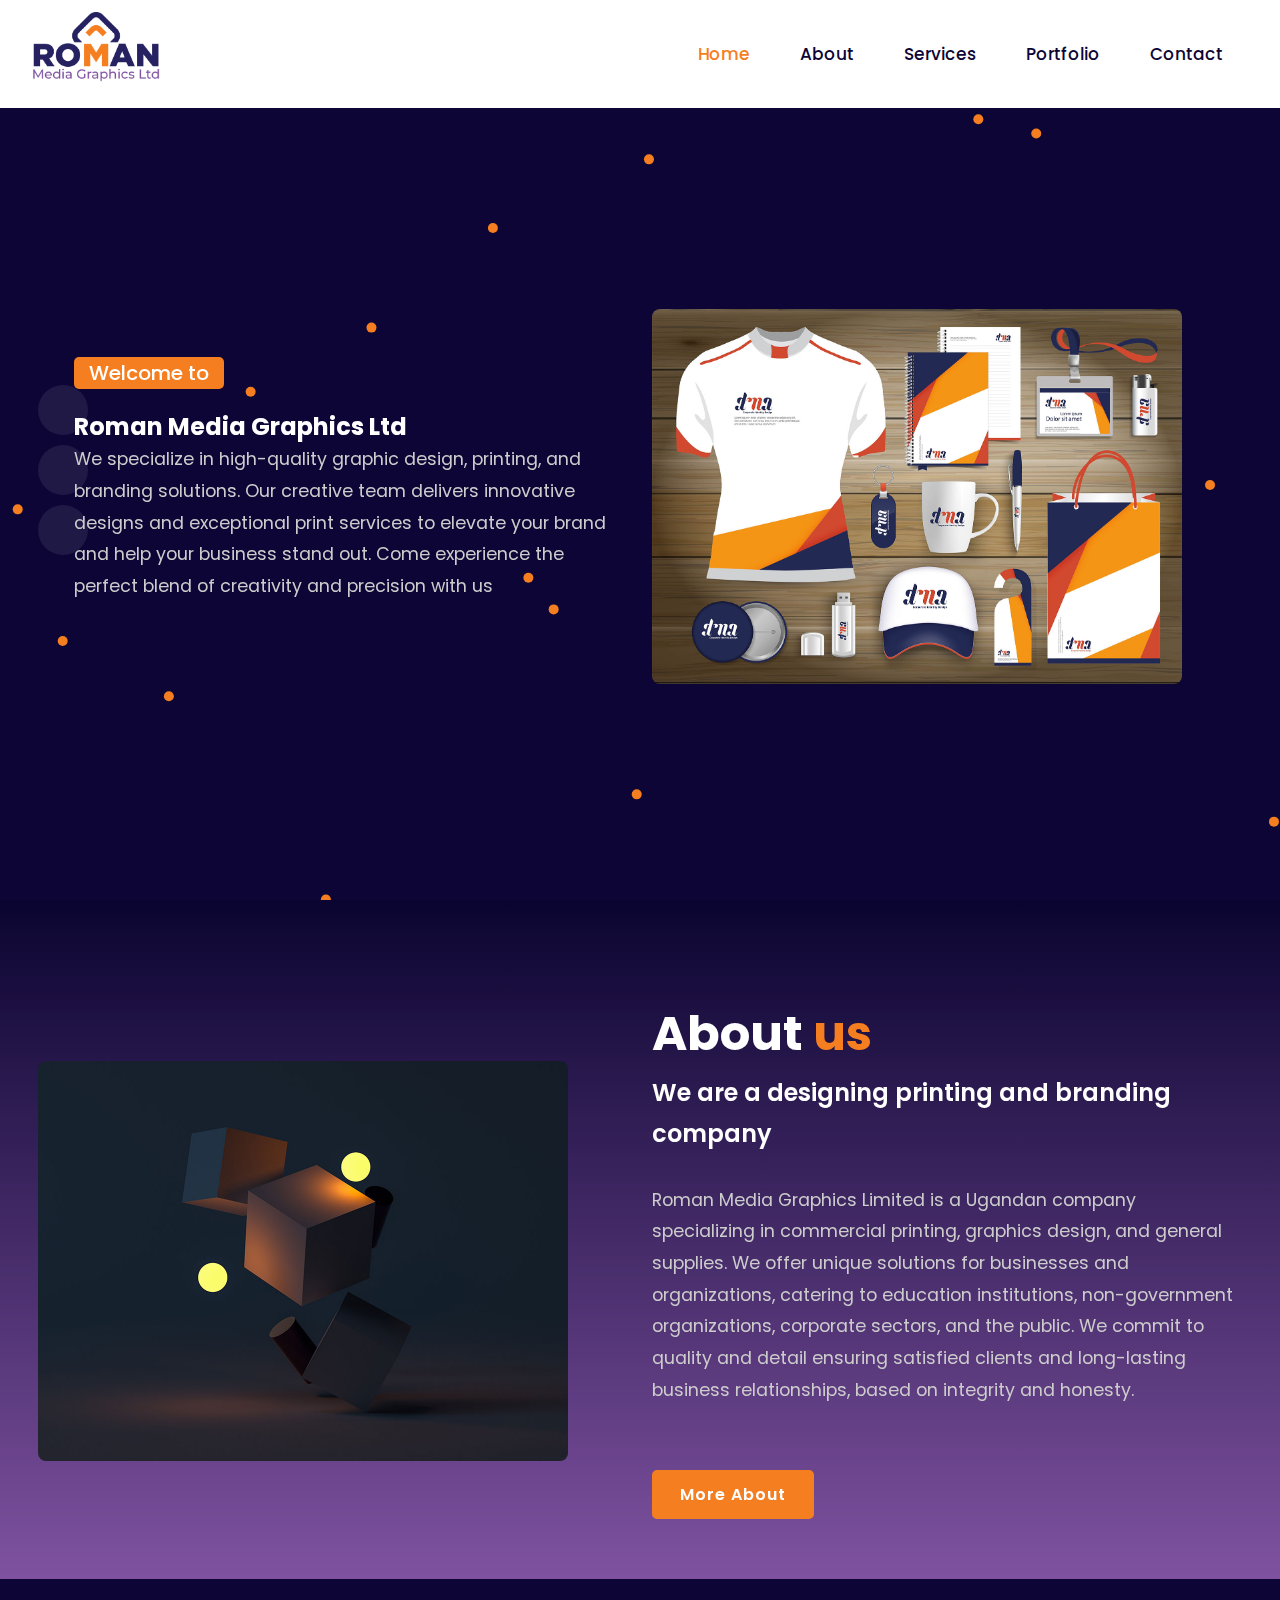
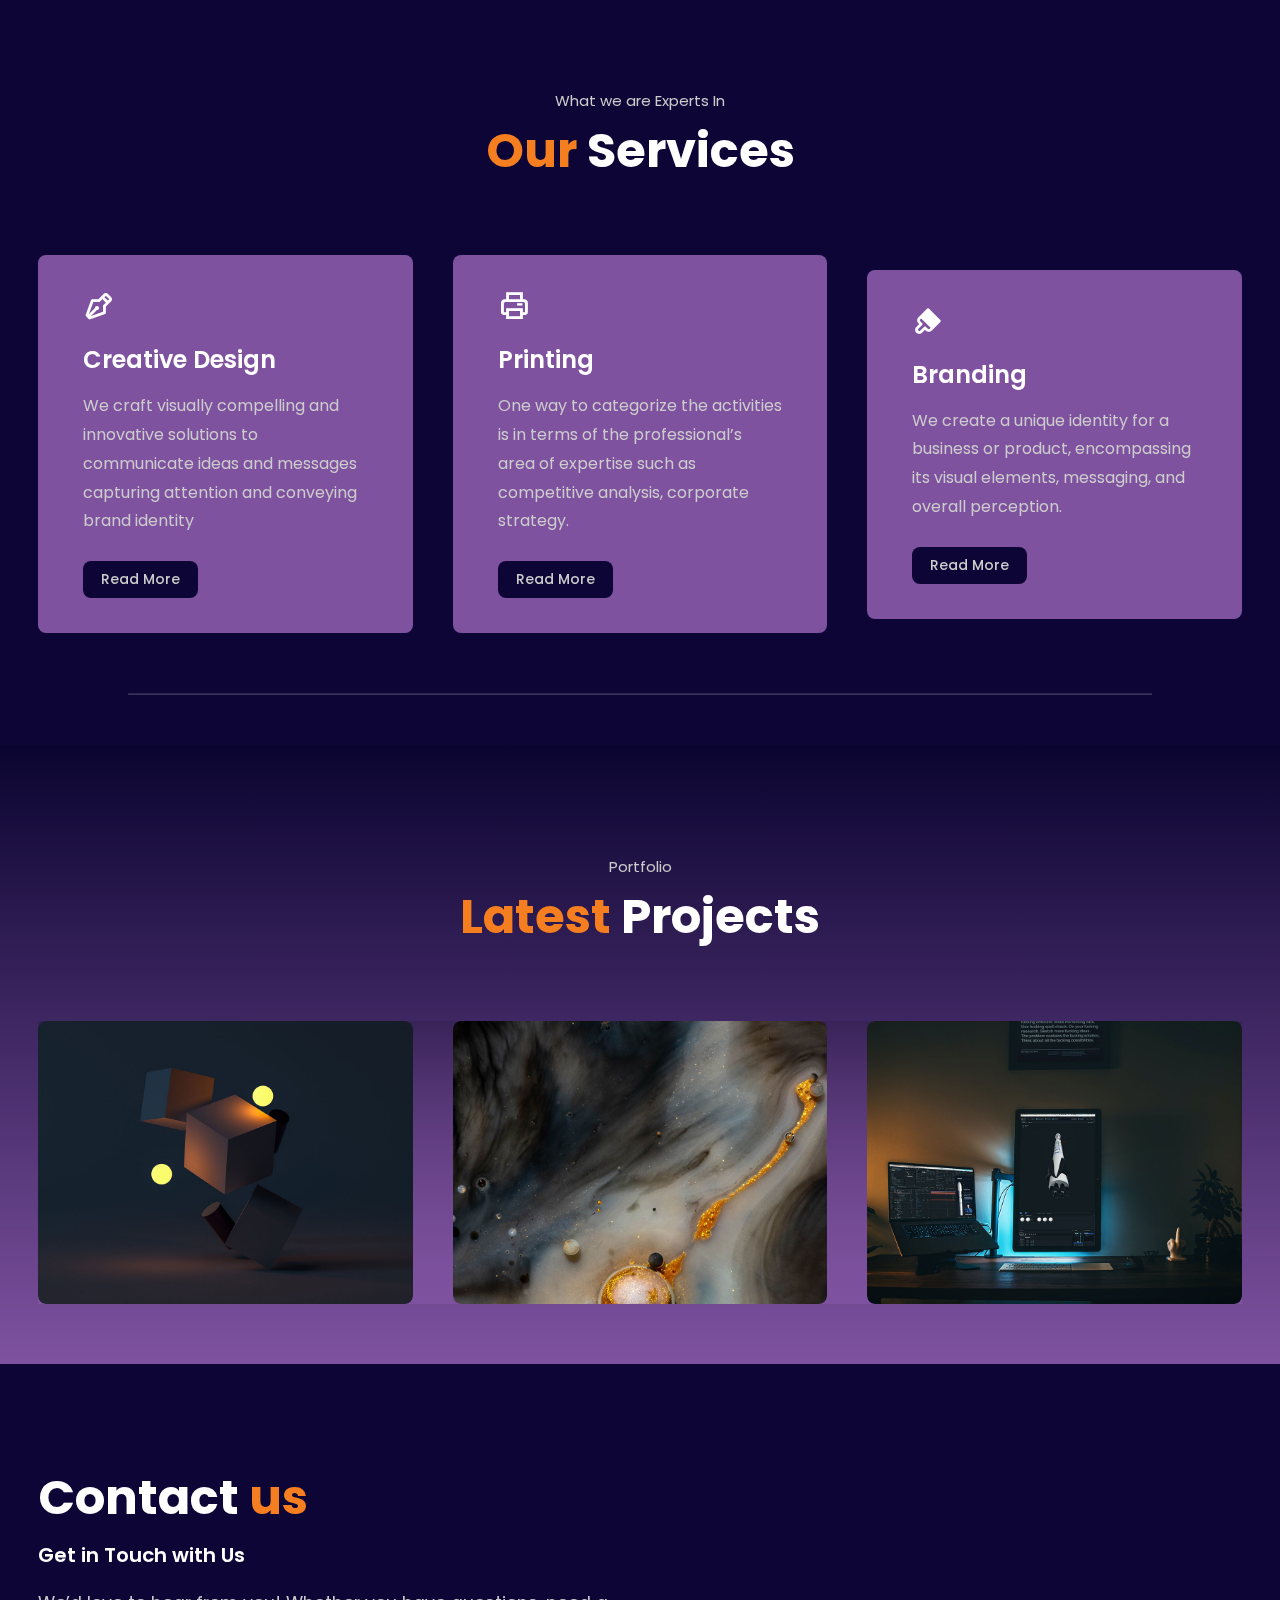
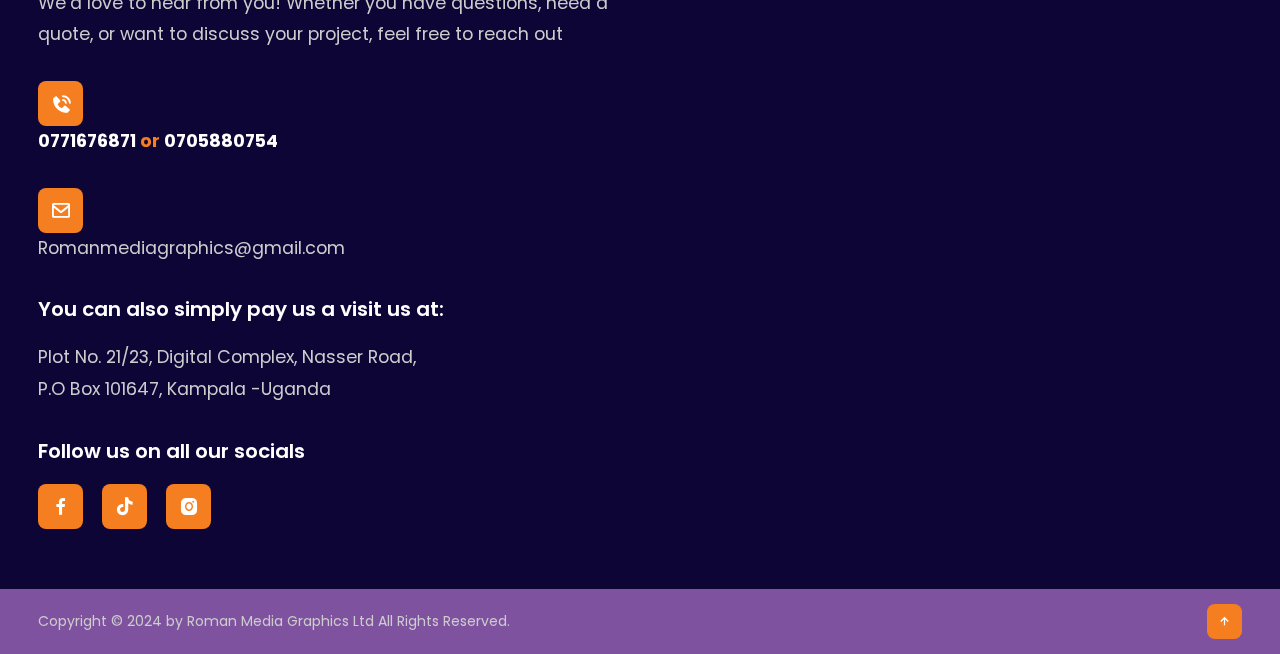
==== commit 0a22010c: "Add files via upload" ====
--- a/index.html
+++ b/index.html
@@ -214,25 +214,7 @@
 				
 			</div>
 		</div>
-
-		<div class="contact-form">  
-			<iframe src="https://www.google.com/maps/embed?pb=!1m18!1m12!1m3!1d249.
-			35997086983878!2d32.583833435836404!3d0.3110284607558245!2m3!1f0!2f0!3f0!3m2!1i1024!2i
-			768!4f13.1!3m3!1m2!1s0x177dbd4af3efda7b%3A0xaca435a651a7833!2sBunkeddeko%20Complex!5e0!
-			3m2!1sen!2sug!4v1723199047616!5m2!1sen!2sug" width="600" height="450" style="border:0;"
-			 allowfullscreen="" loading="lazy" referrerpolicy="no-referrer-when-downgrade"></iframe>
-			
-			
-		</div>
-		<div class="contact-text">
-			
-			<h4></h4>
-			<p></p>
-			<h4></h4>
-			<p></p>
-			
-			
-		</div>
+		
 	</section>
 
 
--- a/ASSETS/style/index.css
+++ b/ASSETS/style/index.css
@@ -434,37 +434,12 @@
 	color: var(--main-color);
 }
 
-.contact-form form{
+.contact-form {
 	position: relative;
 }
-.contact-form form input,
-form textarea{
-	width: 100%;
-	padding: 14px;
-	background: var(--second-bg-color);
-	color: var(--text-color);
-	border: #ccc;
-	outline: none;
-	font-size: 15px;
-	border-radius: 8px;
-	margin-bottom: 10px;
-}
-.contact-form textarea{
-	resize: none;
-	height: 240px;
-}
-.contact-form .submit{
-	display: inline-block;
-	font-size: 16px;
-	background: var(--main-color);
-	color: var(--text-color);
-	width: 160px;
-	transition: all .45s ease;
-}
-.contact-form .submit:hover{
-	transform: scale(1.1);
-	cursor: pointer;
-}
+
+
+
 /* ------end section----- */
 .end{
 	padding: 20px 15%;
@@ -536,6 +511,7 @@
 	.contact{
 		grid-template-columns: 1fr;
 	}
+
 }
 
 @media (max-width: 840px){
@@ -569,6 +545,9 @@
 	.navlist.open{
 		top: 100%;
 	}
+	.contact{
+		margin-right: 10%;
+	}
 
 	.home{
 		position: relative;
@@ -581,4 +560,9 @@
 		justify-content: flex-start;
 		margin-top: 5%;
 	}
+
+	.contact-form{
+		width: 310px;
+		margin: 20% 0;
+	}
 }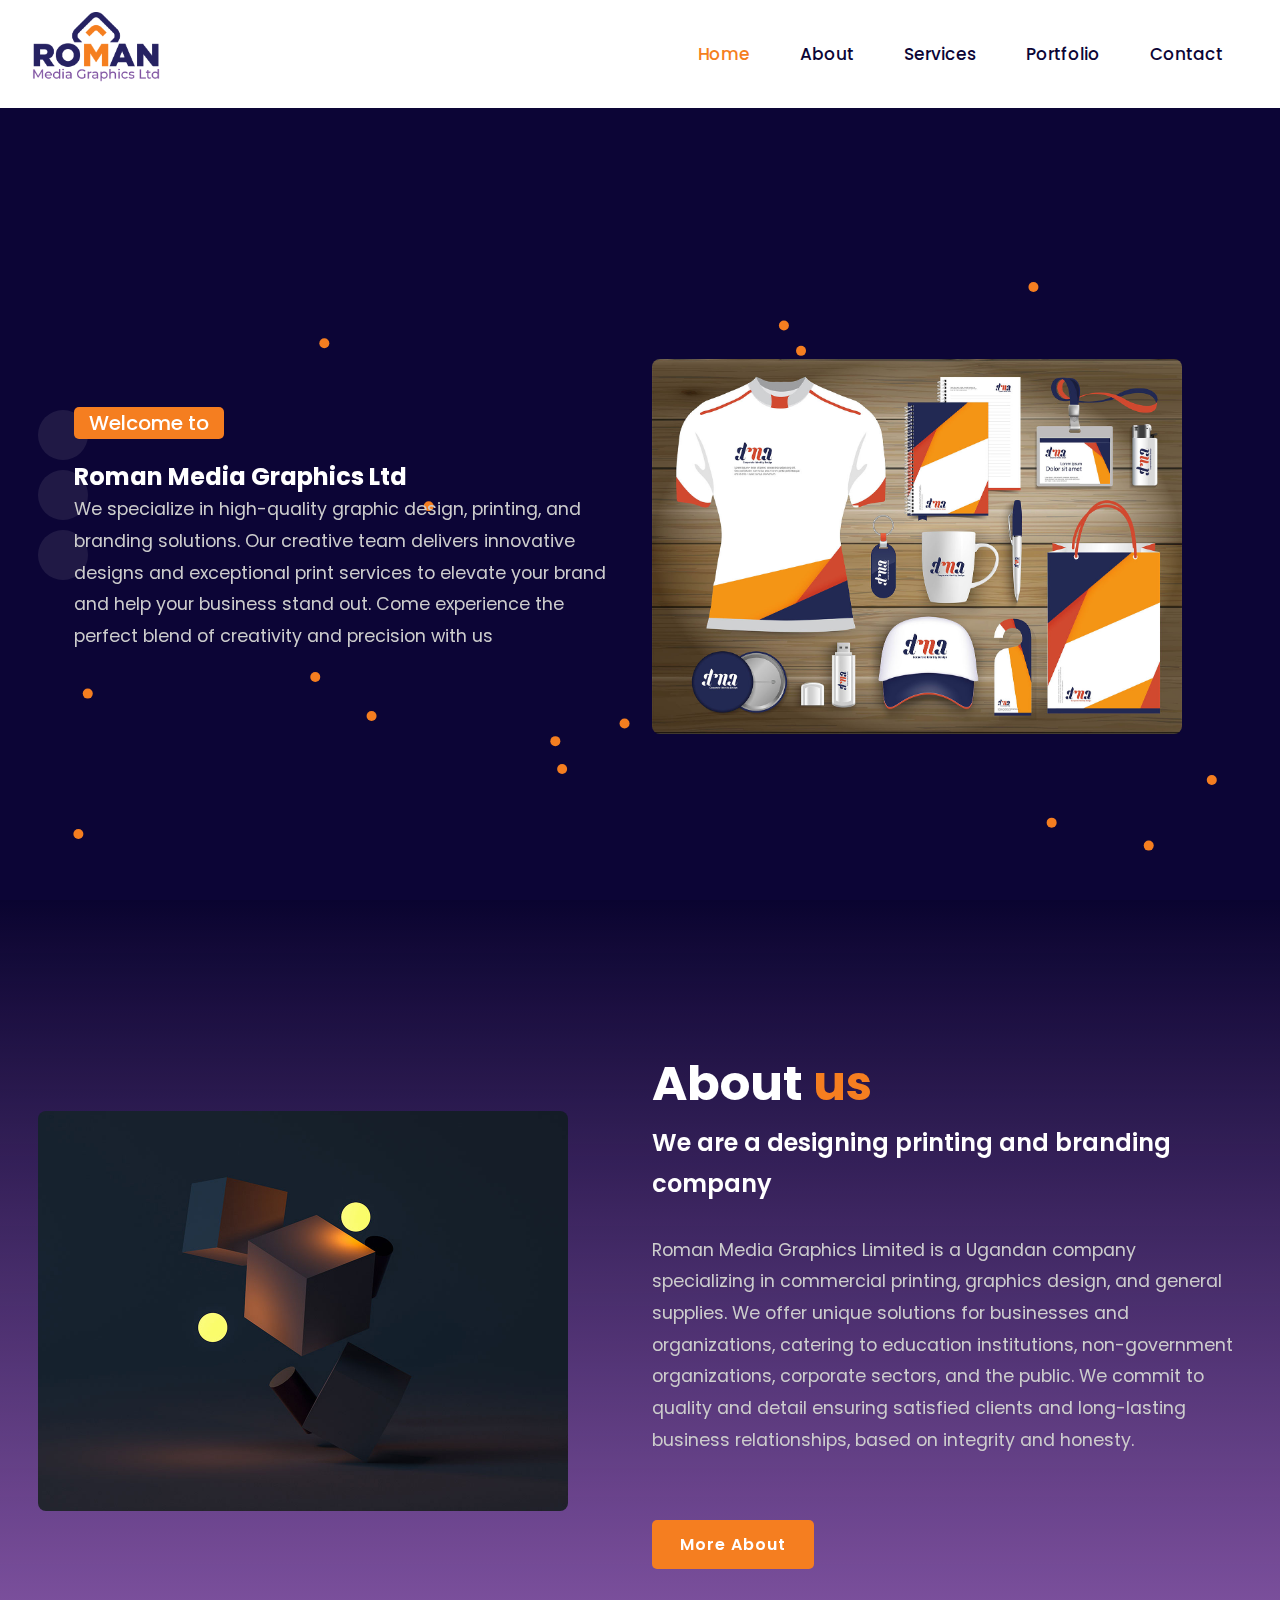
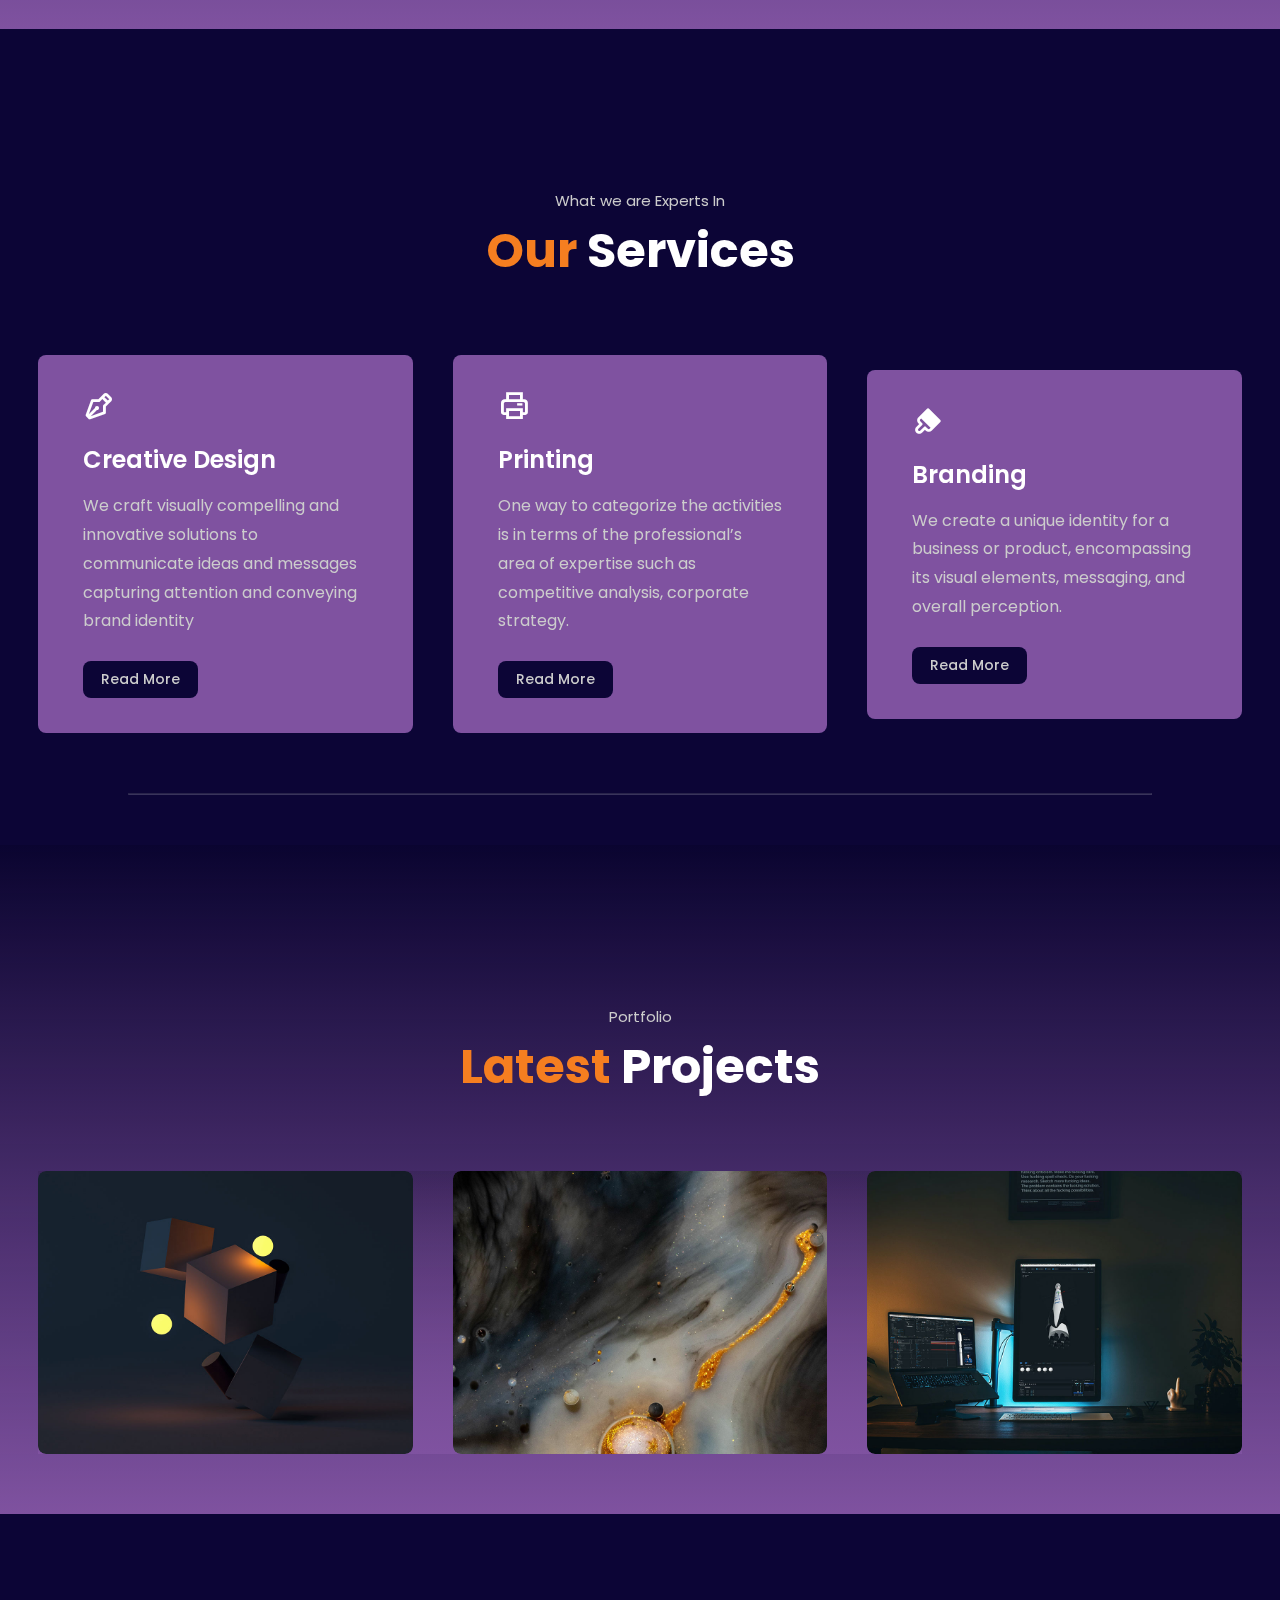
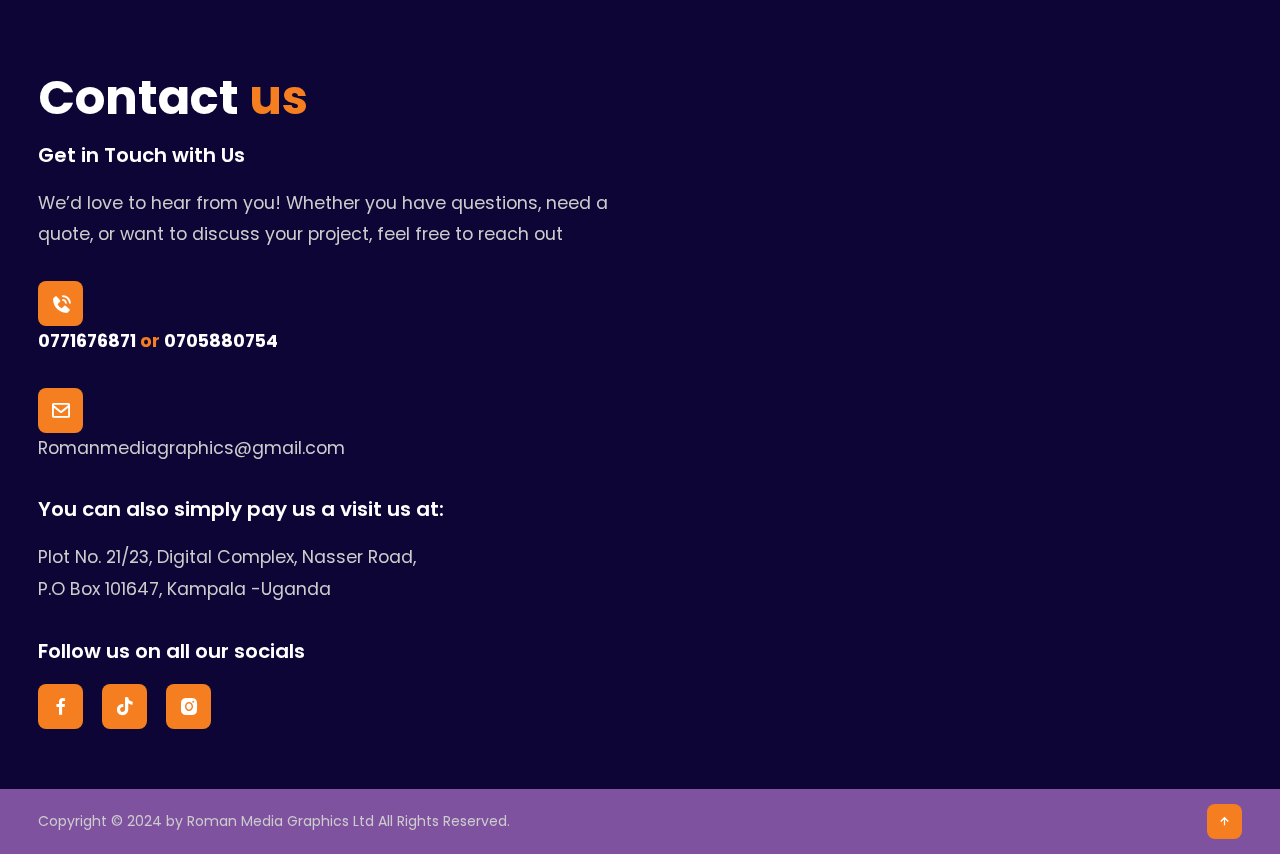
==== commit d55d887d: "Add files via upload" ====
--- a/index.html
+++ b/index.html
@@ -4,6 +4,10 @@
     <meta charset="UTF-8">
     <meta name="viewport" content="width=device-width, initial-scale=1.0">
     <title>roman media</title>
+	<link
+	rel="icon"
+	href="ASSETS/IMAGES/roman logo-02.png"
+	type="image/x-icon"/>
     <link rel="stylesheet" href="ASSETS/style/index.css">
 
     <link rel="stylesheet"
@@ -37,17 +41,7 @@
     <!----home section design--->
 	 <section class="home" id="home"> 
 		
-		<!--<div class="home-text">
-			<div class="slide">
-				<span class="one">Hello</span>
-				<span class="two">We are</span>
-			</div>
-			<h1>Roman Media Graphics Ltd</h1>
-			
-			<p>With 5+ years experience that keep customers <br> coming back for about services makes best effort.</p>
-			
-		
-		 </div> -->
+	
 		 <section class="about" id="about">
 			
 			<div class="home-text">
--- a/ASSETS/style/index.css
+++ b/ASSETS/style/index.css
@@ -103,6 +103,7 @@
 	display: flex;
 	align-items: center;
 	justify-content: flex-start;
+	
 }
 .slide{
 	margin-bottom: 20px;
@@ -463,7 +464,7 @@
 }
 
 
-@media (max-width: 1480px){
+@media (max-width: 1400px){
 	header{
 		padding: 12px 2.5%;
 		transition: .1s;
@@ -473,8 +474,9 @@
 		transition: .1s;;
 	}
 	section{
-		padding: 110px 3% 60px;
-	}
+		padding: 160px 3% 60px;
+	}
+
 	.end{
 		padding: 15px 3%;
 	}
